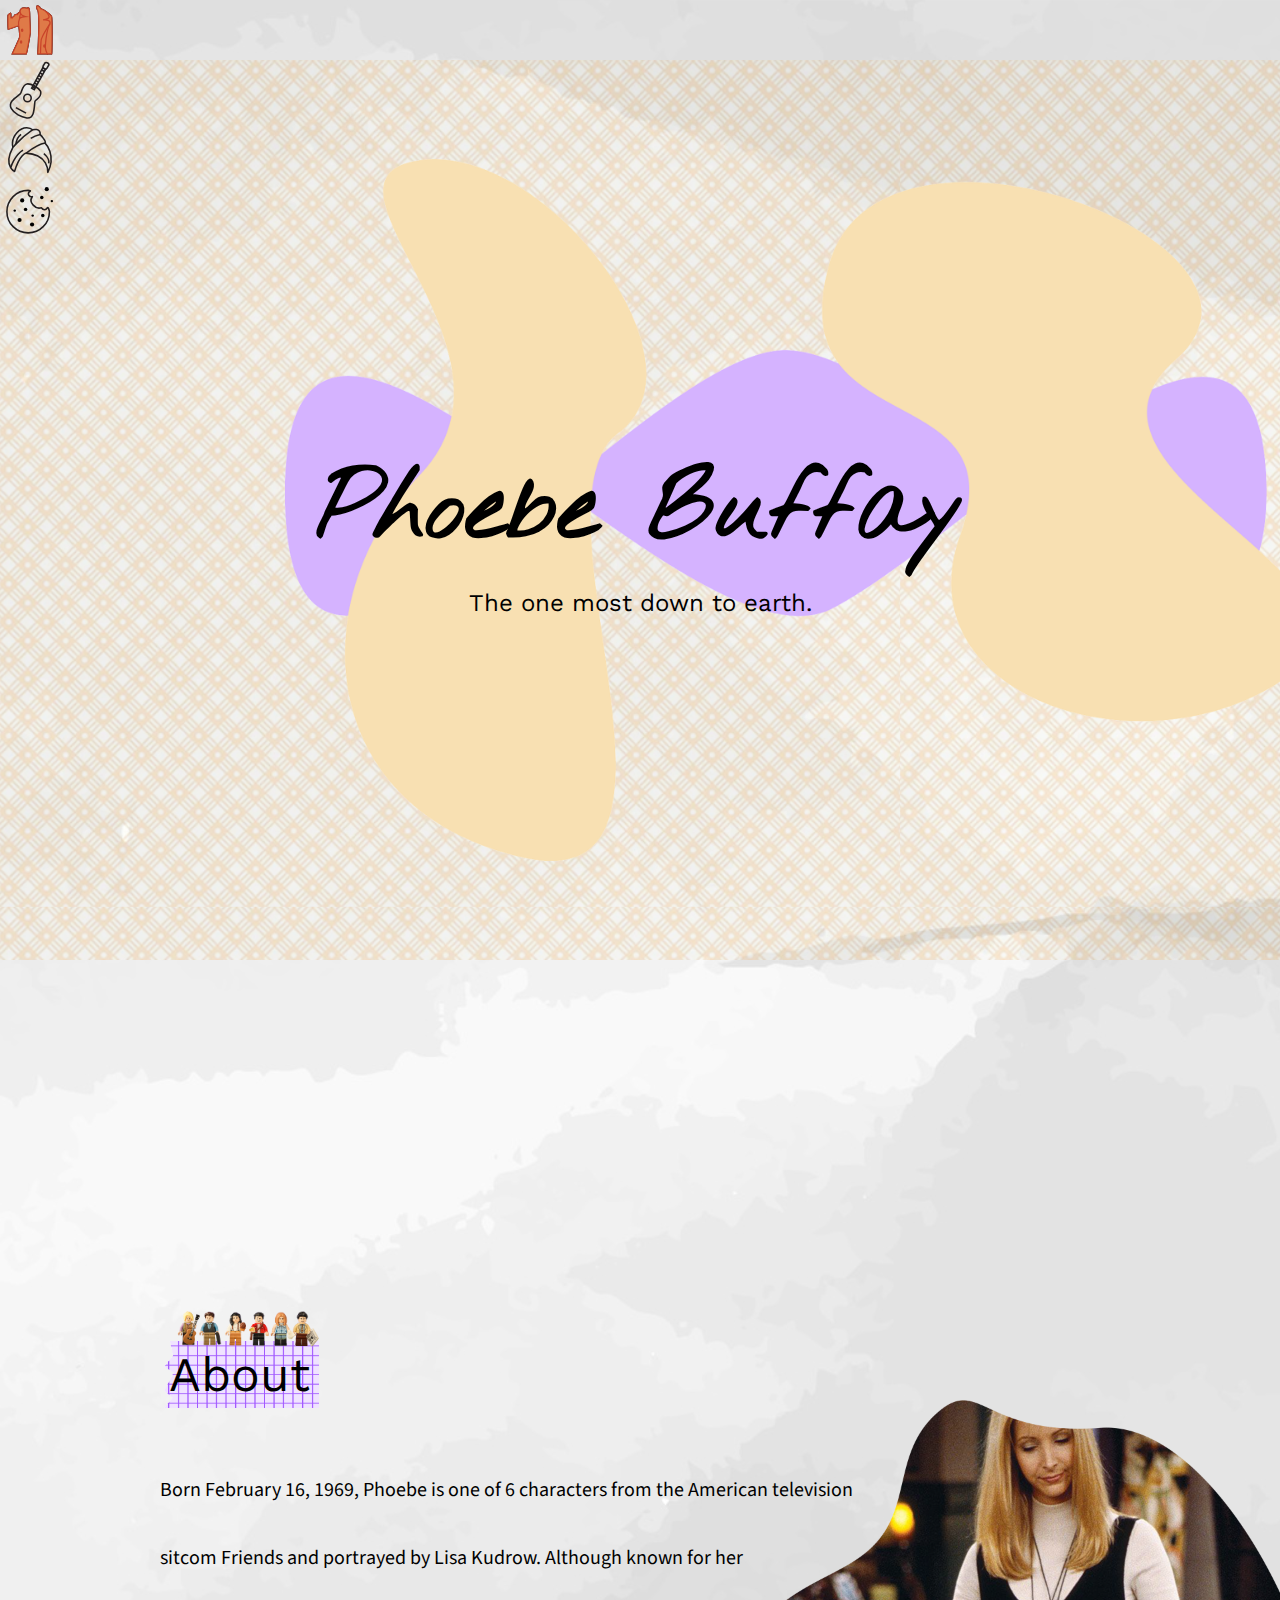
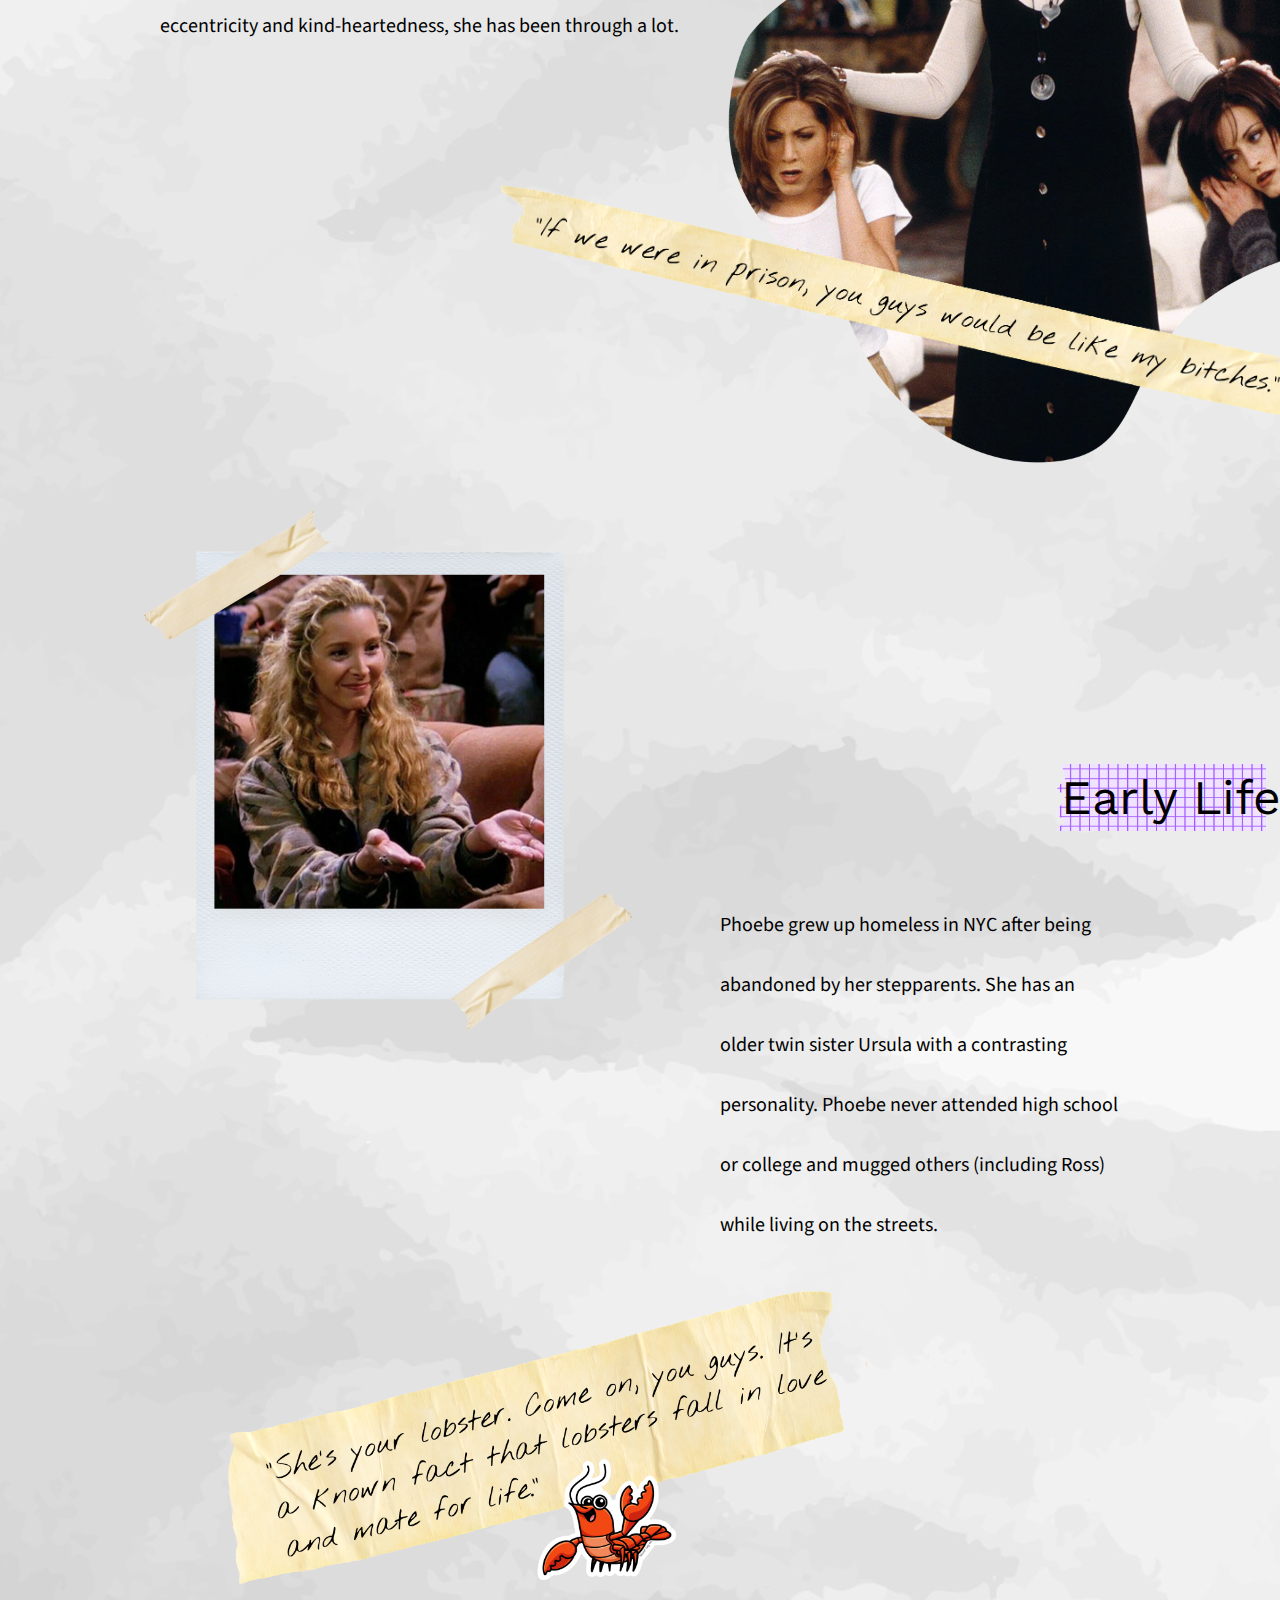
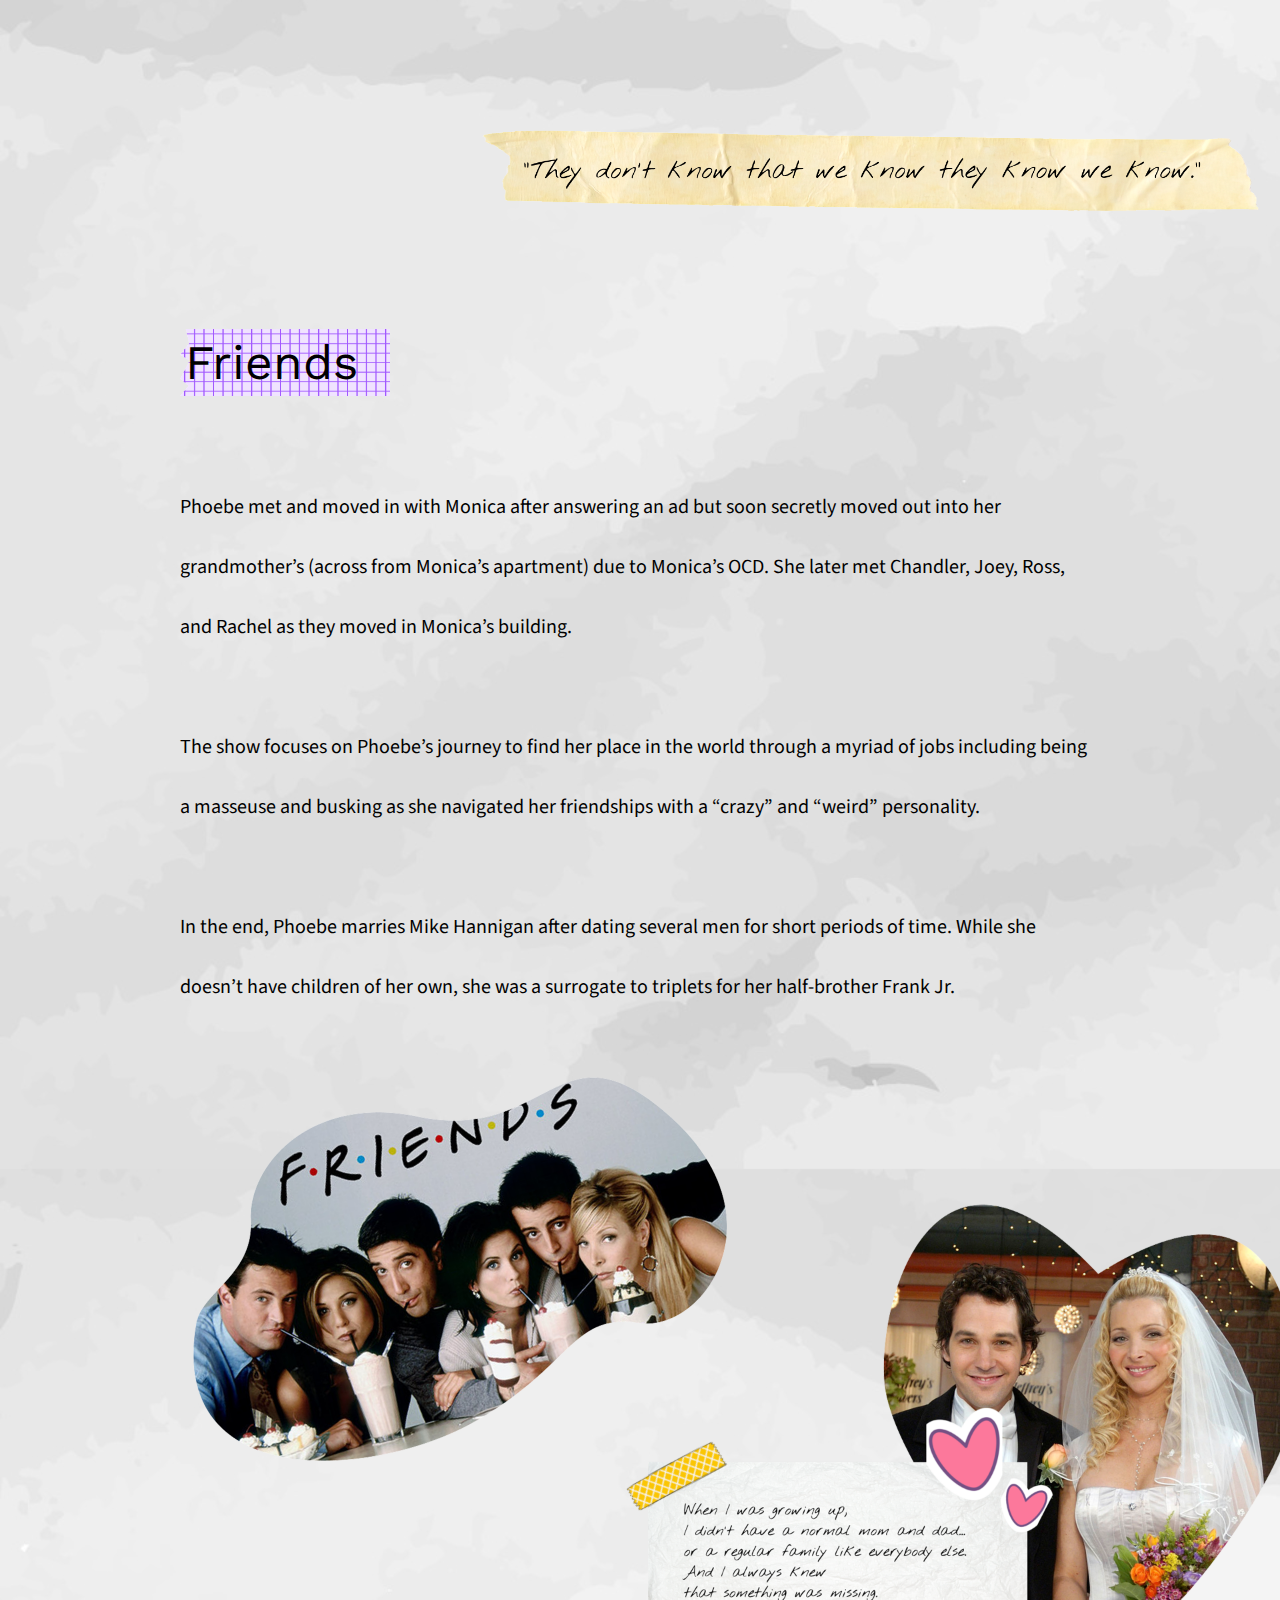
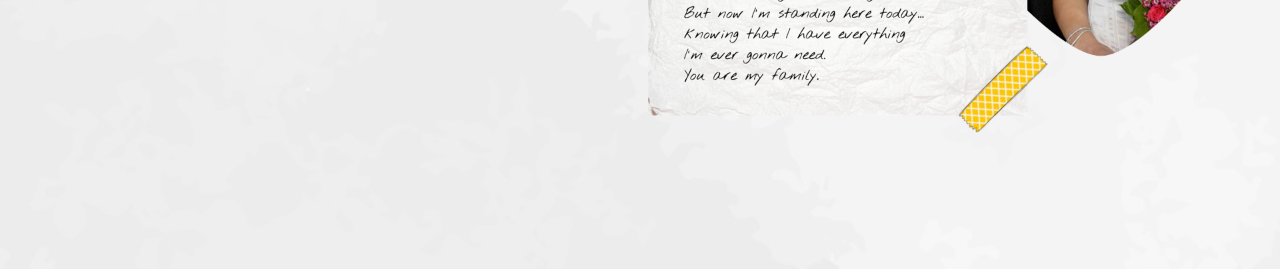
==== index.html @ 9feb2c3f "changed landing.html to index.html" ====
<!DOCTYPE html>
<html lang="en">
<head>
    <!-- nothing you could do -->
    <link rel="preconnect" href="https://fonts.googleapis.com">
    <link rel="preconnect" href="https://fonts.gstatic.com" crossorigin>
    <link href="https://fonts.googleapis.com/css2?family=Nothing+You+Could+Do&display=swap" rel="stylesheet">   
    <!-- work sans -->
    <link rel="preconnect" href="https://fonts.googleapis.com">
    <link rel="preconnect" href="https://fonts.gstatic.com" crossorigin>
    <link href="https://fonts.googleapis.com/css2?family=Work+Sans:ital,wght@0,100..900;1,100..900&display=swap" rel="stylesheet">
    <title>Web Design Labs</title>
    <!-- source sans 3 -->
    <link rel="preconnect" href="https://fonts.googleapis.com">
    <link rel="preconnect" href="https://fonts.gstatic.com" crossorigin>
    <link href="https://fonts.googleapis.com/css2?family=Source+Sans+3:ital,wght@0,200..900;1,200..900&display=swap" rel="stylesheet">
    
    <link rel="stylesheet" href="landing.css">
</head>

<body>
   
    <main>
 
        <div class="navcontainer">
            <a href="outfits.html"><img src="media/nav/orange coat.svg"><span>Click Here</span></a>
            <a href="songs.html"><img src="media/nav/guitar.svg"><span>Click Here</span></a>
            <a href="careers.html"><img src="media/nav/hair turban.svg"><span>Click Here</span></a>
            <a href="recipe.html"><img src="media/nav/cookie.svg"><span>Click Here</span></a>
        </div>       

        <div class="container">
            <div class="text">
              <h1>Phoebe Buffay</h1>
              <h2>The one most down to earth.</h2>
            </div>
        </div>

        <div class="container2">
            <img src="media/landing/legos.png" div class="legos">
            <h3>About</h3>
            <p>Born February 16, 1969, Phoebe is one of 6 characters from the American television</p>
            <p>sitcom Friends and portrayed by Lisa Kudrow. Although known for her</p>
            <p>eccentricity and kind-heartedness, she has been through a lot.</p>
            <img src="media/landing/phoebe-rachel-monica.png" div class="image2">
            <img src="media/landing/first-quote.png" div class="tape2">
        </div>
        
        </div>
            <img src="media/landing/polaroid.png" div class="image3">
        <div>

        <div class="container3">
            <h4>Early Life</h4>
            <p2>Phoebe grew up homeless in NYC after being abandoned by her stepparents. She has an older twin sister Ursula with a contrasting personality. Phoebe never attended high school or college and mugged others (including Ross) while living on the streets.</p2>
        </div>

    </div>
        <img src="media/landing/second-quote.png" div class="tape3">
    <div>

    </div>
    <img src="media/landing/third-quote.png" div class="tape4">
    <div>

        <div class="container4">
              <h5>Friends</h5>
              <p2>Phoebe met and moved in with Monica after answering an ad but soon secretly moved out into her grandmother’s (across from Monica’s apartment) due to Monica’s OCD. She later met Chandler, Joey, Ross, and Rachel as they moved in Monica’s building.</p2>
                <p2>The show focuses on Phoebe’s journey to find her place in the world through a myriad of jobs including being a masseuse and busking as she navigated her friendships with a “crazy” and “weird” personality.</p2>
                <p2>In the end, Phoebe marries Mike Hannigan after dating several men for short periods of time. While she doesn’t have children of her own, she was a surrogate to triplets for her half-brother Frank Jr.</p2>
        </div>

    </div>
        <img src="media/landing/friends.png" div class="image4">
    <div>

    </div>
        <img src="media/landing/phoebe-and-mike.png" div class="image5">
    <div>
    
    </main>
    
</body>
</html>
---- landing.css ----
/* texts */

body {
    background-image: url('media/landing/crumpled paper.jpeg');
    background-size: cover;
    margin: 0;
}

h1 {
    font-family: "Nothing You Could Do", sans-serif;
    font-size: 96px;
}

h2 {
    font-family: "Work Sans", sans-serif;
    font-size: 24px;
    font-weight: normal;
    margin-top: -50px;
}

h3 {
    font-family: "Work Sans", sans-serif;
    font-size: 48px;
    font-weight: normal;
    margin-left: 3em;
    margin-right: 30em;
    background-image: url('media/landing/purple-washi.png');
    background-size: cover;                   
    padding: 5px;
    width: 145px;
}

h4 {
    font-family: "Work Sans", sans-serif;
    font-size: 48px;
    font-weight: normal;
    margin-left: 7em;
    background-image: url('media/landing/purple-washi.png');
    background-size: cover;                   
    padding: 5px;
    width: 200px; 
    white-space: nowrap;
}

h5 {
    font-family: "Work Sans", sans-serif;
    font-size: 48px;
    font-weight: normal;
    margin-right: 35em;
    background-image: url('media/landing/purple-washi.png');
    background-size: cover;                   
    padding: 5px;
    width: 200px;
}

p {
    font-family: "Source Sans 3", sans-serif;
    font-size: 20px;
    margin-left: 7em;
}

p2 {
    font-family: "Source Sans 3", sans-serif;
    font-size: 20px;
    line-height: 3;
    margin-bottom: 60px;
}

/* nav */
  
/* .topnav {
    display: flex;
    flex-direction: row;
    justify-content: flex-end;
    margin-right: 10em;
    align-items: center;
    height: 60px;
} 

#nav {
    width: 50px;
    float: right;
}

#nav2 {
    margin-right: 10em;
    margin-left: 15em;
    white-space: nowrap;
} */

.navcontainer {
    width: 60px;
    height: 60px;
    position: relative; 
}

.navcontainer a {
    display: flex;             
    align-items: center;       
    justify-content: center;  
    width: 100%;
    height: 100%;
    text-decoration: none;    
}

.navcontainer img {
    width: 100%;
    height: 100%;
    object-fit: cover;
}

.navcontainer span {
    position: absolute;             
    font-size: 25px;          
    opacity: 0;               
}

.navcontainer::before {
    content: url('media/nav/orange coat.svg');
    position: absolute;
    top: 0em;
    left: 0;
    width: 100%;
    height: 100%;
    transition: opacity 0.3s ease-in-out;
}

.navcontainer:hover::before {
    content: url('media/nav/orange coat color.svg');
}

/* main */

.legos {
    width: 150px;    
    height: auto;
    margin-left: 9.5em;
    position: relative;
    top: 4.5em;
}

.image2 {
    width: 800px;    
    height: auto;
    margin-left: 38em;
    position: absolute;
    margin-top: 100px;
}

.image3 {
    width: 600px;    
    height: auto;
    margin-left: 5em;
    position: absolute;
    margin-top: -150px;
}

.image4 {
    width: 600px;    
    height: auto;
    margin-left: 10em;
    position: absolute;
    margin-top: -200px;
}

.image5 {
    width: 800px;    
    height: auto;
    margin-left: 35em;
    position: absolute;
    margin-top: -100px;
}

.tape2 {
    width: 800px;    
    height: auto;
    margin-left: 30em;
    position: relative;
    top: 6em;
}

.tape3 {
    width: 1100px;    
    height: auto;
}

.tape4 {
    width: 800px;    
    height: auto;
    margin-left: 30em;
    margin-top: 5em;
}

.container {
    display: flex; 
    justify-content: center; /* Horizontally center */
    align-items: center; /* Vertically center */
    text-align: center;
    height: 100vh; 
    background-image: 
        url('media/landing/background.png'),
        url('media/yellow pattern.png');
    background-size: 
        cover,
        900px;
}

.container2 {
    display: flex;
    justify-content: flex-start;
    flex-direction: column;
    padding: 20px;
    height: 100vh;  
    margin-top: 15em;
}

.container3 {
    display: flex;
    justify-content: flex-start;
    flex-direction: column;
    margin-right: 10em;
    margin-left: 45em;
    height: 60vh; 
    margin-top: 10em;
}

.container4 {
    display: flex;
    justify-content: flex-start;
    flex-direction: column;
    padding: 20px;
    height: 100vh; 
    margin-right: 10em;
    margin-left: 10em;
}
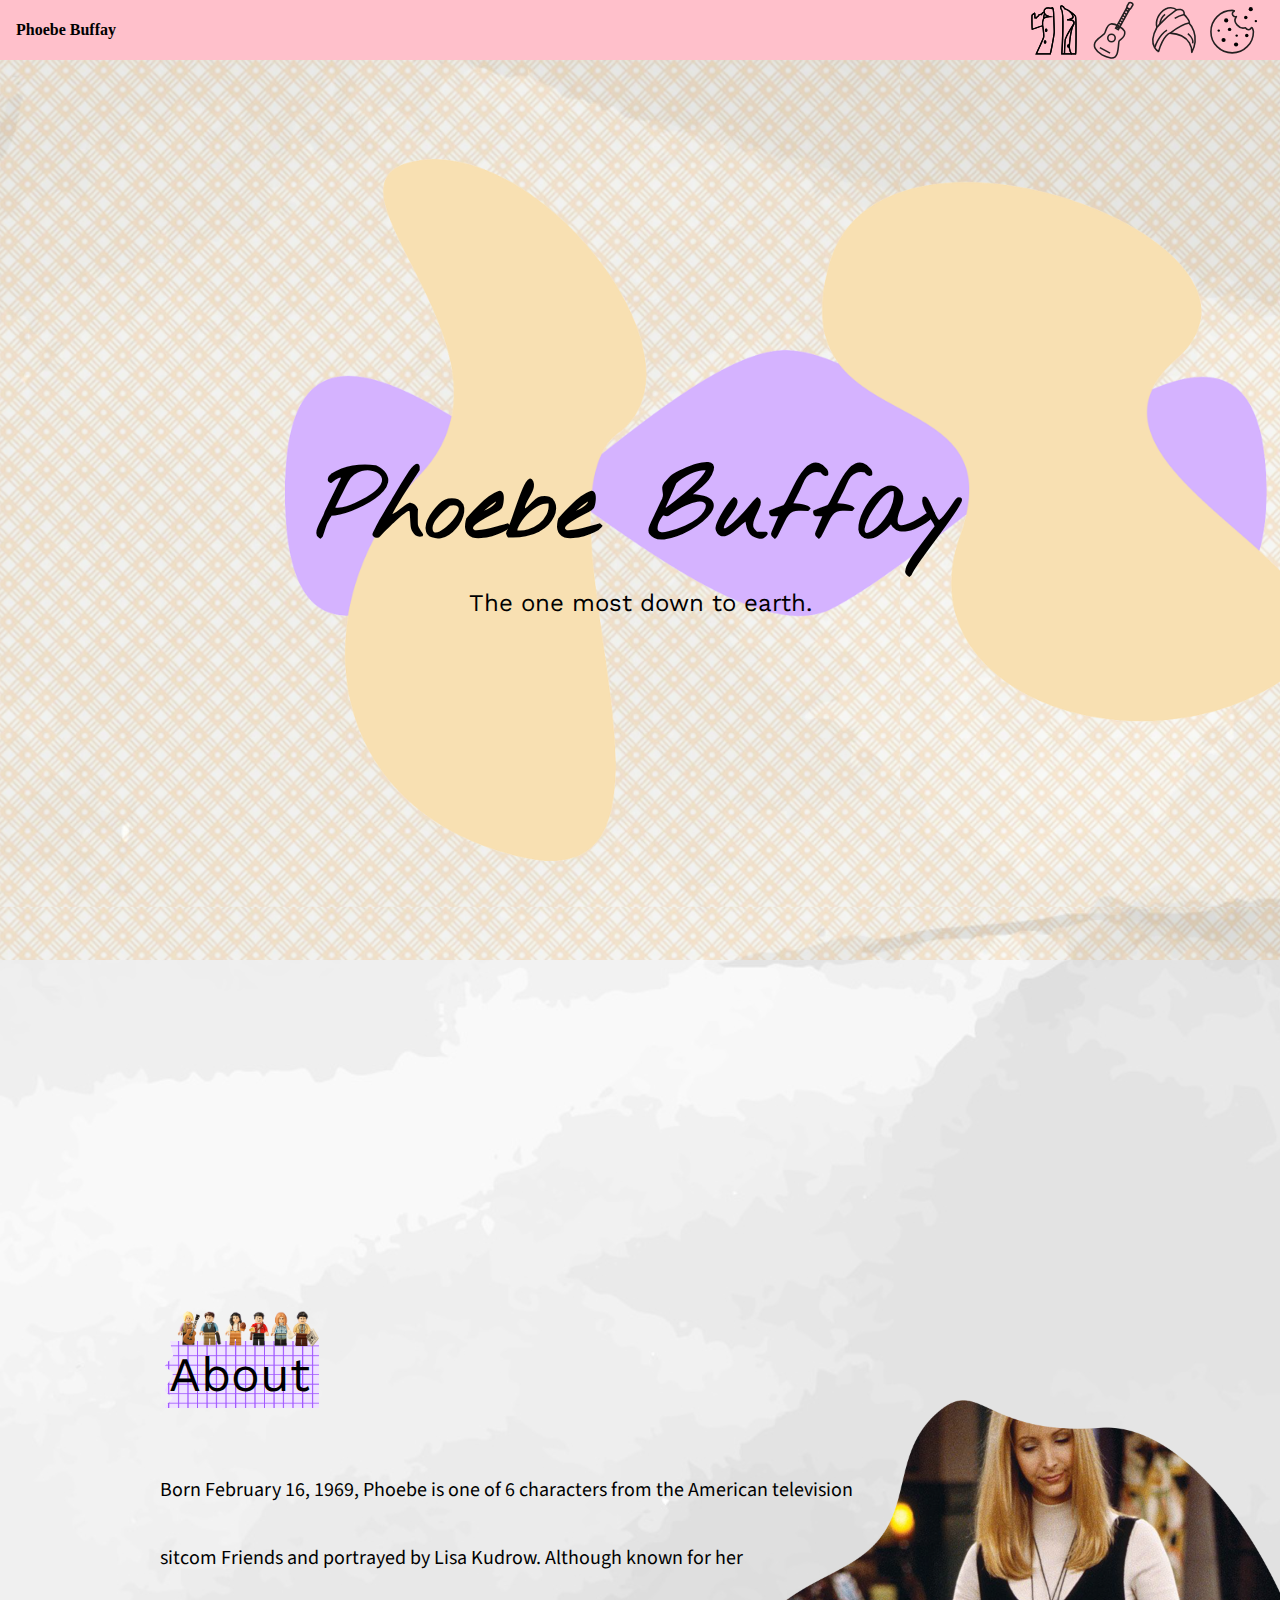
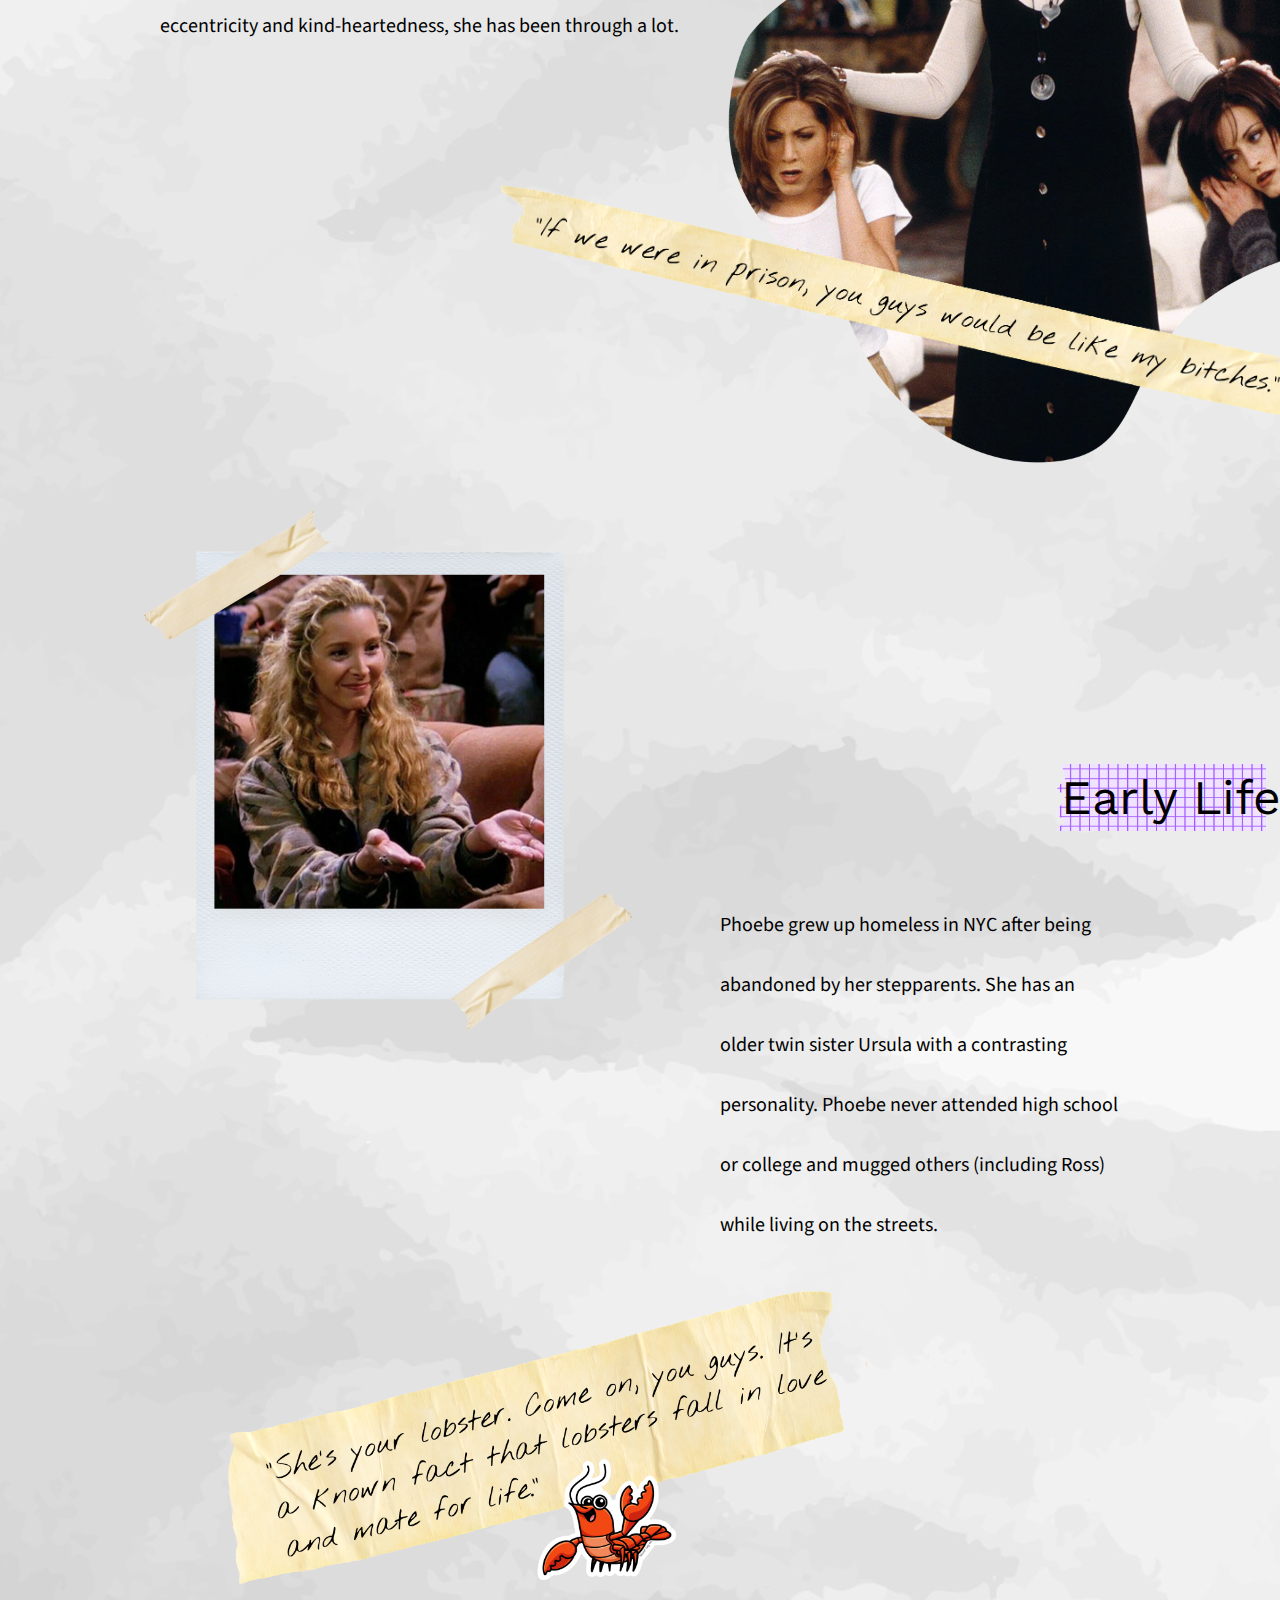
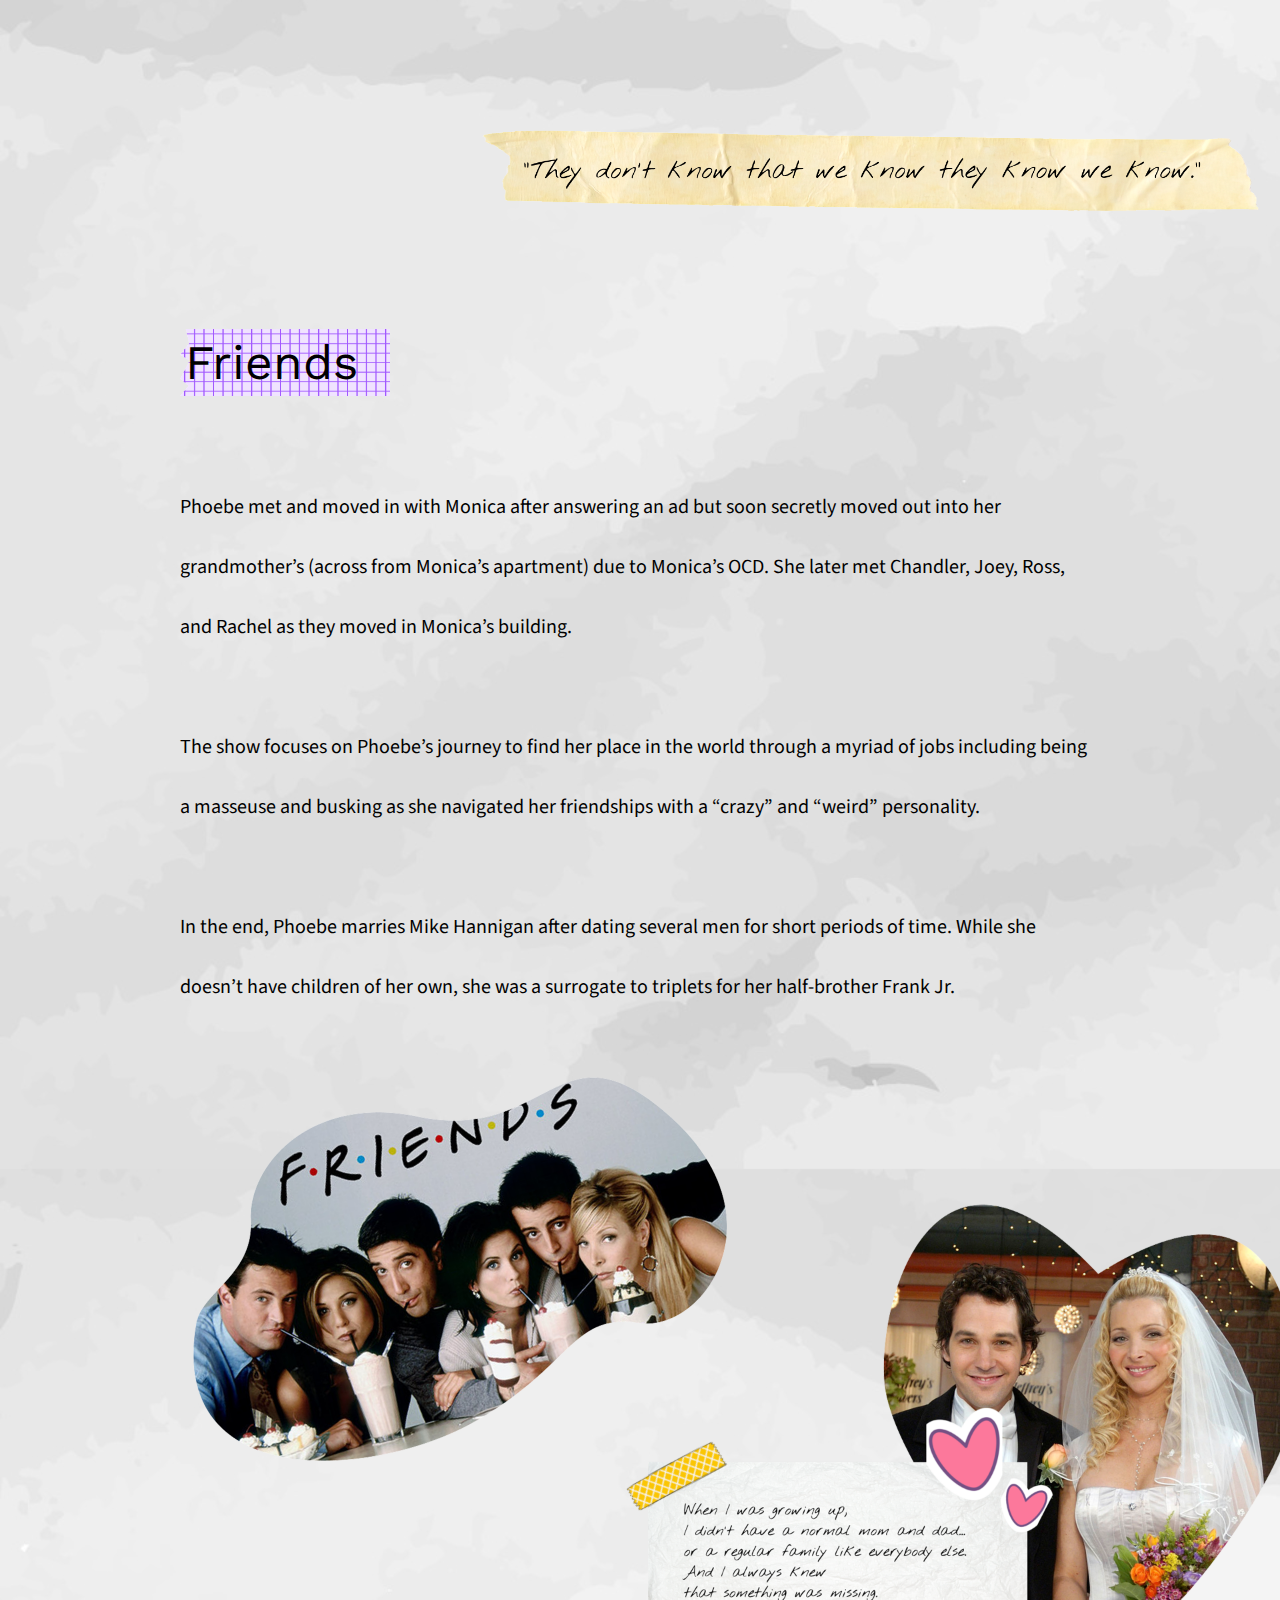
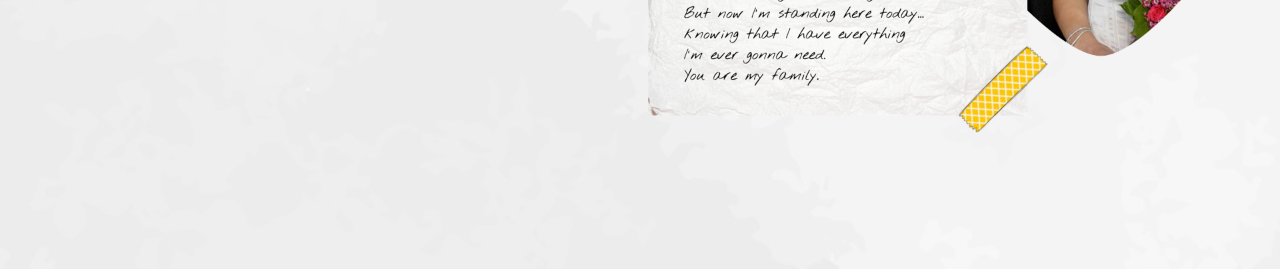
==== commit e117ab04: "nav fix" ====
--- a/index.html
+++ b/index.html
@@ -15,19 +15,24 @@
     <link rel="preconnect" href="https://fonts.gstatic.com" crossorigin>
     <link href="https://fonts.googleapis.com/css2?family=Source+Sans+3:ital,wght@0,200..900;1,200..900&display=swap" rel="stylesheet">
     
-    <link rel="stylesheet" href="landing.css">
+    <link rel="stylesheet" href="index.css">
 </head>
 
 <body>
    
     <main>
- 
-        <div class="navcontainer">
-            <a href="outfits.html"><img src="media/nav/orange coat.svg"><span>Click Here</span></a>
-            <a href="songs.html"><img src="media/nav/guitar.svg"><span>Click Here</span></a>
-            <a href="careers.html"><img src="media/nav/hair turban.svg"><span>Click Here</span></a>
-            <a href="recipe.html"><img src="media/nav/cookie.svg"><span>Click Here</span></a>
-        </div>       
+
+        <div id="nav">
+            <div class="logo-holder">
+                <a href="index.html">Phoebe Buffay</a>
+            </div>
+            <div class="sub">
+                <div class="link-item"><a class="outfits" href="outfits.html"><img src="media/nav/orange coat.svg"><span>Click Here</span></a></div>
+                <div class="link-item"><a class="songs" href="songs.html"><img src="media/nav/guitar.svg"><span>Click Here</span></a></div>
+                <div class="link-item"><a class="careers" href="careers.html"><img src="media/nav/hair turban.svg"><span>Click Here</span></a></div>
+                <div class="link-item"><a class="recipe" href="recipe.html"><img src="media/nav/cookie.svg"><span>Click Here</span></a></div>
+            </div>
+        </div>     
 
         <div class="container">
             <div class="text">
@@ -37,17 +42,17 @@
         </div>
 
         <div class="container2">
-            <img src="media/landing/legos.png" div class="legos">
+            <img src="media/index/legos.png" div class="legos">
             <h3>About</h3>
             <p>Born February 16, 1969, Phoebe is one of 6 characters from the American television</p>
             <p>sitcom Friends and portrayed by Lisa Kudrow. Although known for her</p>
             <p>eccentricity and kind-heartedness, she has been through a lot.</p>
-            <img src="media/landing/phoebe-rachel-monica.png" div class="image2">
-            <img src="media/landing/first-quote.png" div class="tape2">
+            <img src="media/index/phoebe-rachel-monica.png" div class="image2">
+            <img src="media/index/first-quote.png" div class="tape2">
         </div>
         
         </div>
-            <img src="media/landing/polaroid.png" div class="image3">
+            <img src="media/index/polaroid.png" div class="image3">
         <div>
 
         <div class="container3">
@@ -56,11 +61,11 @@
         </div>
 
     </div>
-        <img src="media/landing/second-quote.png" div class="tape3">
+        <img src="media/index/second-quote.png" div class="tape3">
     <div>
 
     </div>
-    <img src="media/landing/third-quote.png" div class="tape4">
+    <img src="media/index/third-quote.png" div class="tape4">
     <div>
 
         <div class="container4">
@@ -71,11 +76,11 @@
         </div>
 
     </div>
-        <img src="media/landing/friends.png" div class="image4">
+        <img src="media/index/friends.png" div class="image4">
     <div>
 
     </div>
-        <img src="media/landing/phoebe-and-mike.png" div class="image5">
+        <img src="media/index/phoebe-and-mike.png" div class="image5">
     <div>
     
     </main>
--- a/index.css
+++ b/index.css
@@ -0,0 +1,278 @@
+/* texts */
+
+body {
+    background-image: url('media/index/crumpled paper.jpeg');
+    background-size: cover;
+    margin: 0;
+}
+
+h1 {
+    font-family: "Nothing You Could Do", sans-serif;
+    font-size: 96px;
+}
+
+h2 {
+    font-family: "Work Sans", sans-serif;
+    font-size: 24px;
+    font-weight: normal;
+    margin-top: -50px;
+}
+
+h3 {
+    font-family: "Work Sans", sans-serif;
+    font-size: 48px;
+    font-weight: normal;
+    margin-left: 3em;
+    margin-right: 30em;
+    background-image: url('media/index/purple-washi.png');
+    background-size: cover;                   
+    padding: 5px;
+    width: 145px;
+}
+
+h4 {
+    font-family: "Work Sans", sans-serif;
+    font-size: 48px;
+    font-weight: normal;
+    margin-left: 7em;
+    background-image: url('media/index/purple-washi.png');
+    background-size: cover;                   
+    padding: 5px;
+    width: 200px; 
+    white-space: nowrap;
+}
+
+h5 {
+    font-family: "Work Sans", sans-serif;
+    font-size: 48px;
+    font-weight: normal;
+    margin-right: 35em;
+    background-image: url('media/index/purple-washi.png');
+    background-size: cover;                   
+    padding: 5px;
+    width: 200px;
+}
+
+p {
+    font-family: "Source Sans 3", sans-serif;
+    font-size: 20px;
+    margin-left: 7em;
+}
+
+p2 {
+    font-family: "Source Sans 3", sans-serif;
+    font-size: 20px;
+    line-height: 3;
+    margin-bottom: 60px;
+}
+
+/* nav */
+  
+/* .topnav {
+    display: flex;
+    flex-direction: row;
+    justify-content: flex-end;
+    margin-right: 10em;
+    align-items: center;
+    height: 60px;
+} 
+
+#nav {
+    width: 50px;
+    float: right;
+}
+
+#nav2 {
+    margin-right: 10em;
+    margin-left: 15em;
+    white-space: nowrap;
+} */
+
+#nav {
+    display: flex;
+    justify-content: space-between;
+    background-color: pink;
+  }
+  
+  #nav h3 a {
+    color: var(--dark-color);
+    text-decoration: none;
+  }
+  
+  .sub {
+    margin-left: auto;
+    order: 2;
+    display: flex;
+    align-items: center;
+  }
+
+  .logo-holder {
+    padding: 0 1em;
+    display: flex;
+    align-items:center;
+    font-weight: bold;
+  }
+
+  .logo-holder a {
+    text-decoration: none;
+    color: var(--body-color);
+  }
+  
+  #logo {
+    height: 3em;
+    width: auto;
+    float: left;
+    margin-right: 1em;
+  }
+
+.sub {
+    padding: 0 1em;
+}
+
+.sub .link-item {
+    width: 60px;
+    height: 60px;
+    position: relative; 
+}
+
+.sub .link-item a {
+    display: flex;             
+    align-items: center;       
+    justify-content: center;  
+    width: 100%;
+    height: 100%;
+    text-decoration: none;    
+}
+
+.sub .link-item a img {
+    width: 100%;
+    height: 100%;
+    object-fit: cover;
+}
+
+.sub .link-item a span {
+    position: absolute;             
+    font-size: 25px;          
+    opacity: 0;               
+}
+
+.outfits::before {
+    content: url('media/nav/orange coat.svg');
+    position: absolute;
+    top: 0em;
+    left: 0;
+    width: 100%;
+    height: 100%;
+    transition: opacity 0.3s ease-in-out;
+}
+
+.outfits:hover::before {
+    content: url('media/nav/orange coat color.svg');
+}
+
+/* main */
+
+.legos {
+    width: 150px;    
+    height: auto;
+    margin-left: 9.5em;
+    position: relative;
+    top: 4.5em;
+}
+
+.image2 {
+    width: 800px;    
+    height: auto;
+    margin-left: 38em;
+    position: absolute;
+    margin-top: 100px;
+}
+
+.image3 {
+    width: 600px;    
+    height: auto;
+    margin-left: 5em;
+    position: absolute;
+    margin-top: -150px;
+}
+
+.image4 {
+    width: 600px;    
+    height: auto;
+    margin-left: 10em;
+    position: absolute;
+    margin-top: -200px;
+}
+
+.image5 {
+    width: 800px;    
+    height: auto;
+    margin-left: 35em;
+    position: absolute;
+    margin-top: -100px;
+}
+
+.tape2 {
+    width: 800px;    
+    height: auto;
+    margin-left: 30em;
+    position: relative;
+    top: 6em;
+}
+
+.tape3 {
+    width: 1100px;    
+    height: auto;
+}
+
+.tape4 {
+    width: 800px;    
+    height: auto;
+    margin-left: 30em;
+    margin-top: 5em;
+}
+
+.container {
+    display: flex; 
+    justify-content: center; /* Horizontally center */
+    align-items: center; /* Vertically center */
+    text-align: center;
+    height: 100vh; 
+    background-image: 
+        url('media/index/background.png'),
+        url('media/yellow pattern.png');
+    background-size: 
+        cover,
+        900px;
+}
+
+.container2 {
+    display: flex;
+    justify-content: flex-start;
+    flex-direction: column;
+    padding: 20px;
+    height: 100vh;  
+    margin-top: 15em;
+}
+
+.container3 {
+    display: flex;
+    justify-content: flex-start;
+    flex-direction: column;
+    margin-right: 10em;
+    margin-left: 45em;
+    height: 60vh; 
+    margin-top: 10em;
+}
+
+.container4 {
+    display: flex;
+    justify-content: flex-start;
+    flex-direction: column;
+    padding: 20px;
+    height: 100vh; 
+    margin-right: 10em;
+    margin-left: 10em;
+}
+
+  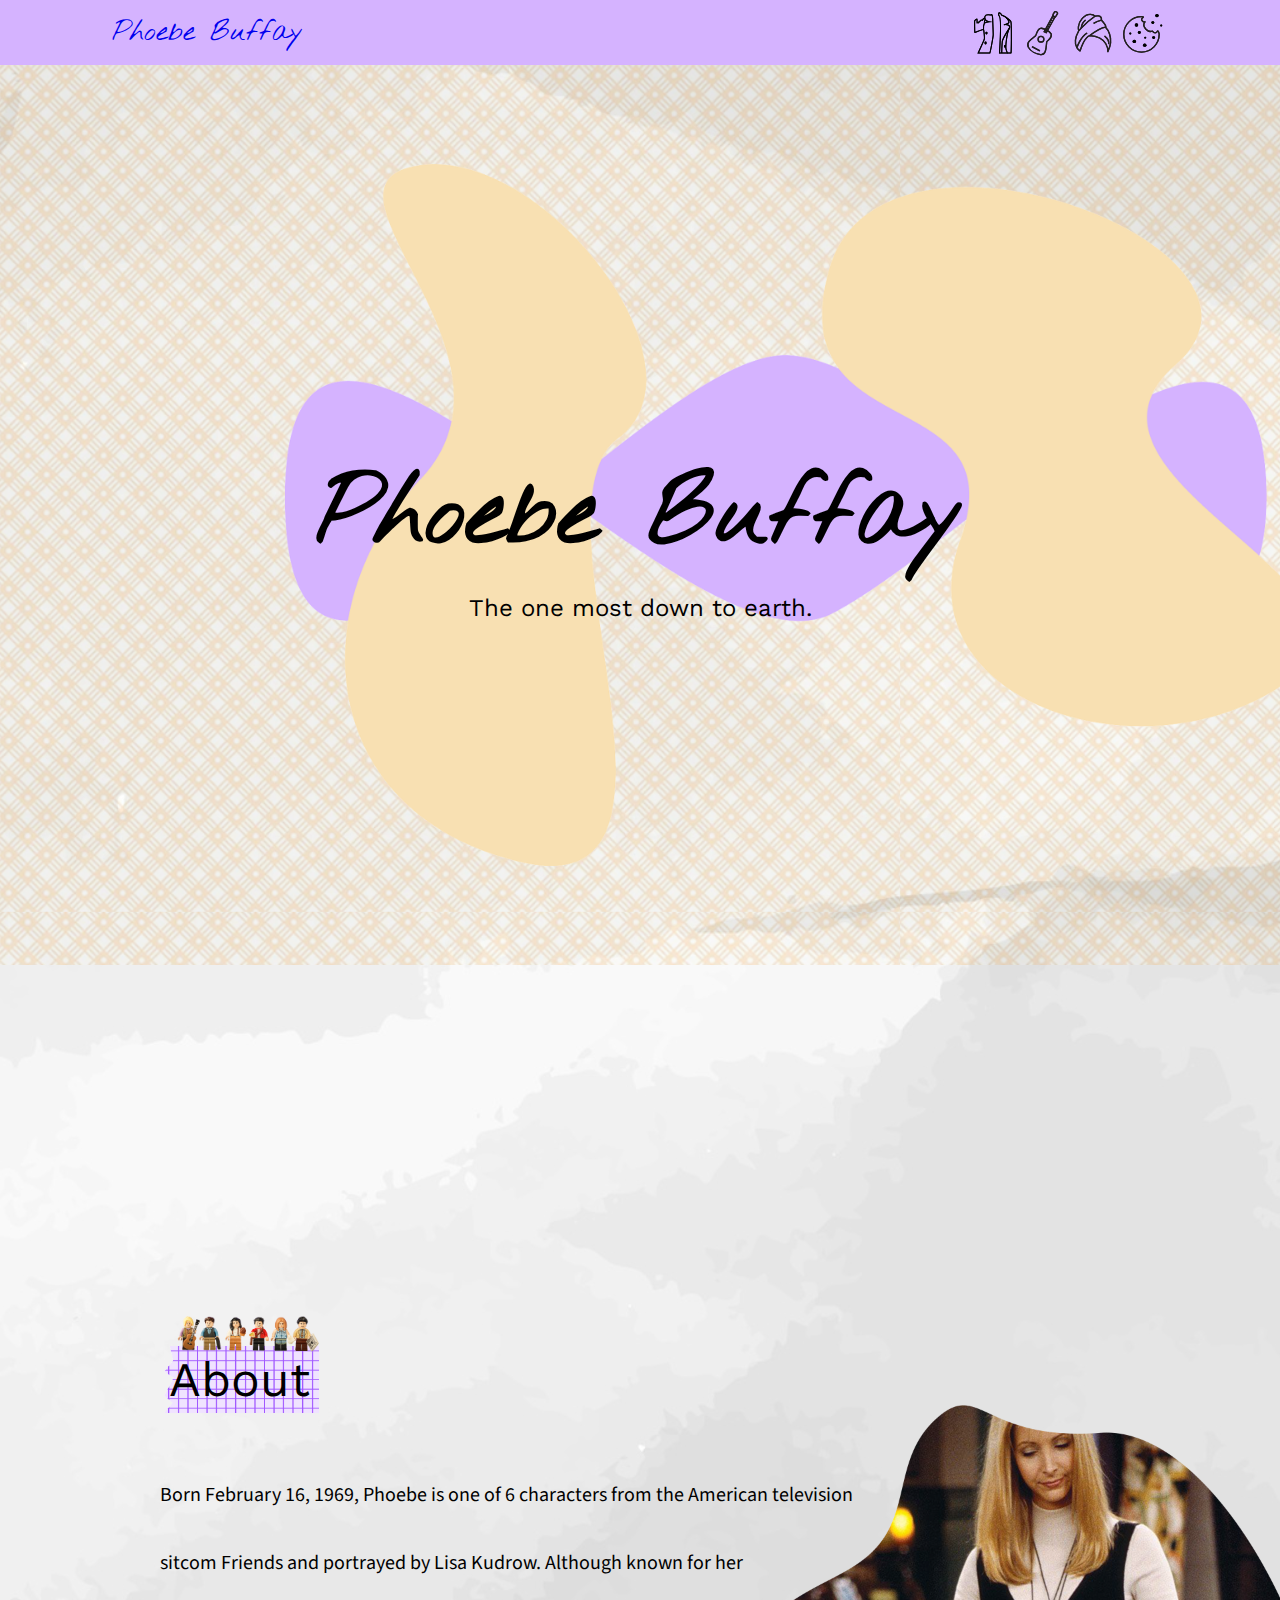
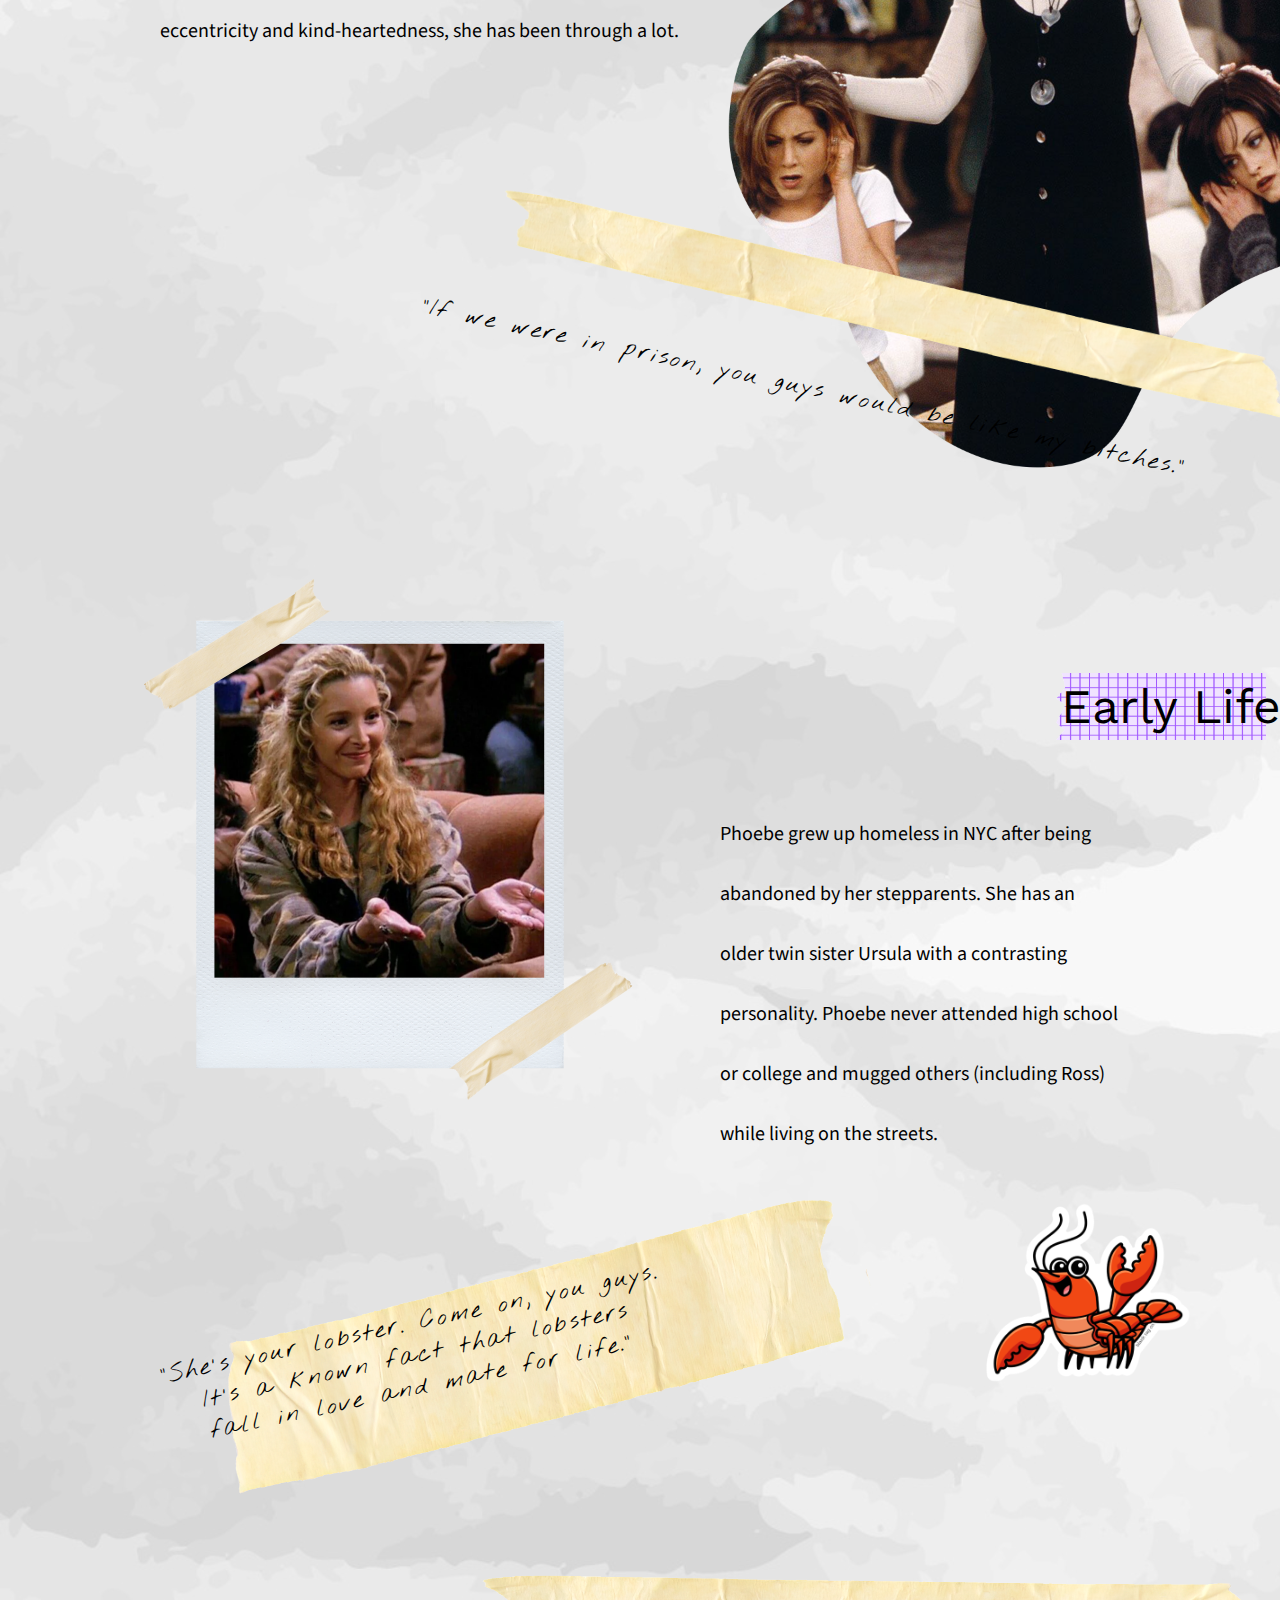
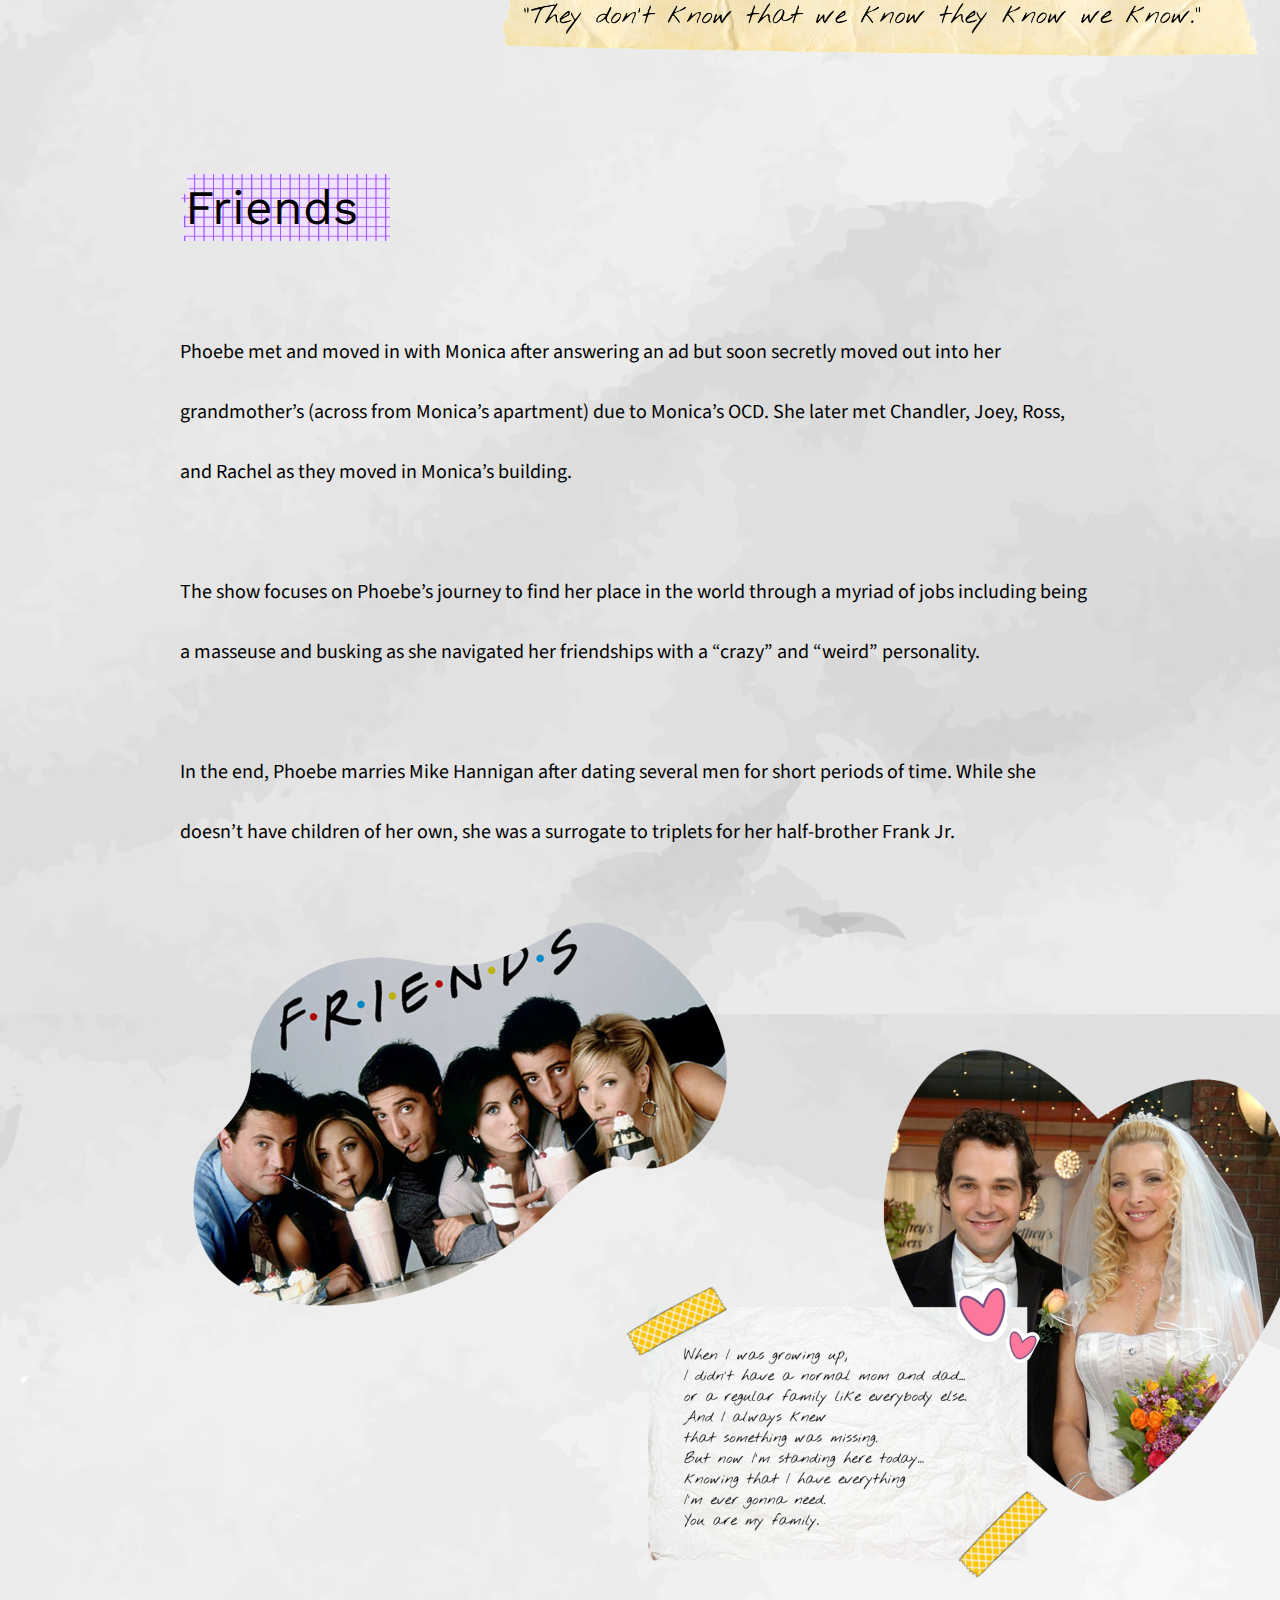
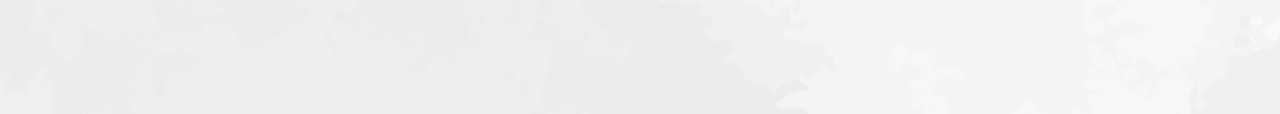
==== commit 87a91ffc: "large update" ====
--- a/index.html
+++ b/index.html
@@ -23,16 +23,17 @@
     <main>
 
         <div id="nav">
-            <div class="logo-holder">
-                <a href="index.html">Phoebe Buffay</a>
-            </div>
-            <div class="sub">
-                <div class="link-item"><a class="outfits" href="outfits.html"><img src="media/nav/orange coat.svg"><span>Click Here</span></a></div>
-                <div class="link-item"><a class="songs" href="songs.html"><img src="media/nav/guitar.svg"><span>Click Here</span></a></div>
-                <div class="link-item"><a class="careers" href="careers.html"><img src="media/nav/hair turban.svg"><span>Click Here</span></a></div>
-                <div class="link-item"><a class="recipe" href="recipe.html"><img src="media/nav/cookie.svg"><span>Click Here</span></a></div>
-            </div>
-        </div>     
+                <div class="phoebebuffay">
+                    <a href="index.html"><h6>Phoebe Buffay</h6></a>
+                </div>
+                <div class="sub">
+                    <div class="link-item"><a class="outfits" href="outfits.html"><img src="media/nav/orange coat.svg"></a></div>
+                    <div class="link-item"><a class="music" href="music.html"><img src="media/nav/guitar.svg"></a></div>
+                    <div class="link-item"><a class="careers" href="careers.html"><img src="media/nav/hair turban.svg"></a></div>
+                    <div class="link-item"><a class="recipe" href="recipe.html"><img src="media/nav/cookie.svg"></a></div>
+                </div>
+        </div>
+      
 
         <div class="container">
             <div class="text">
@@ -50,6 +51,12 @@
             <img src="media/index/phoebe-rachel-monica.png" div class="image2">
             <img src="media/index/first-quote.png" div class="tape2">
         </div>
+
+        <div class="typewriter">
+            <div class="one">
+                <h6>“If we were in prison, you guys would be like my bitches.”</h6>
+            </div>
+        </div>
         
         </div>
             <img src="media/index/polaroid.png" div class="image3">
@@ -60,28 +67,37 @@
             <p2>Phoebe grew up homeless in NYC after being abandoned by her stepparents. She has an older twin sister Ursula with a contrasting personality. Phoebe never attended high school or college and mugged others (including Ross) while living on the streets.</p2>
         </div>
 
-    </div>
-        <img src="media/index/second-quote.png" div class="tape3">
-    <div>
+        </div>
+            <img src="media/index/second-quote.png" div class="tape3">
+            <div class="typewriter">
+                <div class="two">
+                    <h6>“She's your lobster. Come on, you guys.</h6>
+                    <h6>It's a known fact that lobsters</h6>
+                    <h6>fall in love and mate for life.”</h6>
+                </div>
+            </div>
+            <img src="media/index/lobster.png" div class="lobster">
+        <div>
 
-    </div>
-    <img src="media/index/third-quote.png" div class="tape4">
-    <div>
+        </div>
+        <img src="media/index/third-quote.png" div class="tape4">
+        <div>
 
-        <div class="container4">
-              <h5>Friends</h5>
-              <p2>Phoebe met and moved in with Monica after answering an ad but soon secretly moved out into her grandmother’s (across from Monica’s apartment) due to Monica’s OCD. She later met Chandler, Joey, Ross, and Rachel as they moved in Monica’s building.</p2>
-                <p2>The show focuses on Phoebe’s journey to find her place in the world through a myriad of jobs including being a masseuse and busking as she navigated her friendships with a “crazy” and “weird” personality.</p2>
-                <p2>In the end, Phoebe marries Mike Hannigan after dating several men for short periods of time. While she doesn’t have children of her own, she was a surrogate to triplets for her half-brother Frank Jr.</p2>
+            <div class="container4">
+                <h5>Friends</h5>
+                <p2>Phoebe met and moved in with Monica after answering an ad but soon secretly moved out into her grandmother’s (across from Monica’s apartment) due to Monica’s OCD. She later met Chandler, Joey, Ross, and Rachel as they moved in Monica’s building.</p2>
+                    <p2>The show focuses on Phoebe’s journey to find her place in the world through a myriad of jobs including being a masseuse and busking as she navigated her friendships with a “crazy” and “weird” personality.</p2>
+                    <p2>In the end, Phoebe marries Mike Hannigan after dating several men for short periods of time. While she doesn’t have children of her own, she was a surrogate to triplets for her half-brother Frank Jr.</p2>
+            </div>
+
         </div>
+            <img src="media/index/friends.png" div class="image4">
+        <div>
 
-    </div>
-        <img src="media/index/friends.png" div class="image4">
-    <div>
-
-    </div>
-        <img src="media/index/phoebe-and-mike.png" div class="image5">
-    <div>
+        </div>
+            <img src="media/index/phoebe and mike.png" div class="image5">
+            <img src="media/index/hearts.png" div class="hearts">
+        <div>
     
     </main>
     
--- a/index.css
+++ b/index.css
@@ -4,6 +4,14 @@
     background-image: url('media/index/crumpled paper.jpeg');
     background-size: cover;
     margin: 0;
+}
+
+a {
+    text-decoration: none;
+}
+
+a:visited {
+    color: black;
 }
 
 h1 {
@@ -66,94 +74,79 @@
     margin-bottom: 60px;
 }
 
+h6 {
+    font-family: "Nothing You Could Do", sans-serif;
+    font-weight: normal;
+}
+
+.typewriter h6 {
+    font-size: 24px;
+    overflow: hidden; 
+    white-space: nowrap; 
+    margin: 0 auto; 
+    letter-spacing: .10em;
+    animation: typing 5s steps(30, end) infinite, blink-caret .5s step-end infinite;
+    text-align: center;
+    position: relative;
+    background-color: unset !important;
+    color: unset !important;
+  }
+
+  @keyframes typing {
+    0% {
+      width: 0
+    }
+    50% {
+      width: 100%
+    }
+  }  
+
+.one {
+    transform: rotate(12deg);
+    margin-top: -13em;
+    margin-bottom: 15em;
+    text-indent: 21em;
+}
+
+.two {
+    transform: rotate(-12deg);
+    margin-top: -15em;
+    margin-bottom: 5em;
+    margin-left: -28em;
+}
+
 /* nav */
+
+h6 {
+    font-family: "Nothing You Could Do", sans-serif;
+    font-size: 28px;
+    margin-top: .5em;
+    margin-bottom: .5em;
+    margin-left: 4em;
+}
+
+h6:hover {
+    color: #ffffff;
+}
+
+#nav {
+    display: flex;
+    justify-content: space-between;
+    background-color: #D5B3FF;
+}
   
-/* .topnav {
-    display: flex;
-    flex-direction: row;
-    justify-content: flex-end;
-    margin-right: 10em;
-    align-items: center;
-    height: 60px;
-} 
-
-#nav {
-    width: 50px;
-    float: right;
-}
-
-#nav2 {
-    margin-right: 10em;
-    margin-left: 15em;
-    white-space: nowrap;
-} */
-
-#nav {
-    display: flex;
-    justify-content: space-between;
-    background-color: pink;
-  }
-  
-  #nav h3 a {
-    color: var(--dark-color);
-    text-decoration: none;
-  }
-  
-  .sub {
+.sub {
     margin-left: auto;
     order: 2;
     display: flex;
     align-items: center;
-  }
-
-  .logo-holder {
-    padding: 0 1em;
-    display: flex;
-    align-items:center;
-    font-weight: bold;
-  }
-
-  .logo-holder a {
-    text-decoration: none;
-    color: var(--body-color);
-  }
-  
-  #logo {
-    height: 3em;
-    width: auto;
-    float: left;
-    margin-right: 1em;
-  }
-
-.sub {
-    padding: 0 1em;
+    margin-right: 7em;
 }
 
 .sub .link-item {
-    width: 60px;
-    height: 60px;
+    width: 50px;
+    height: 50px;
     position: relative; 
-}
-
-.sub .link-item a {
-    display: flex;             
-    align-items: center;       
-    justify-content: center;  
-    width: 100%;
-    height: 100%;
-    text-decoration: none;    
-}
-
-.sub .link-item a img {
-    width: 100%;
-    height: 100%;
-    object-fit: cover;
-}
-
-.sub .link-item a span {
-    position: absolute;             
-    font-size: 25px;          
-    opacity: 0;               
 }
 
 .outfits::before {
@@ -168,6 +161,48 @@
 
 .outfits:hover::before {
     content: url('media/nav/orange coat color.svg');
+}
+
+.music::before {
+    content: url('media/nav/guitar.svg');
+    position: absolute;
+    top: 0em;
+    left: 0;
+    width: 100%;
+    height: 100%;
+    transition: opacity 0.3s ease-in-out;
+}
+
+.music:hover::before {
+    content: url('media/nav/guitar color.svg');
+}
+
+.careers::before {
+    content: url('media/nav/hair turban.svg');
+    position: absolute;
+    top: 0em;
+    left: 0;
+    width: 100%;
+    height: 100%;
+    transition: opacity 0.3s ease-in-out;
+}
+
+.careers:hover::before {
+    content: url('media/nav/hair turban color.svg');
+}
+
+.recipe::before {
+    content: url('media/nav/cookie.svg');
+    position: absolute;
+    top: 0em;
+    left: 0;
+    width: 100%;
+    height: 100%;
+    transition: opacity 0.3s ease-in-out;
+}
+
+.recipe:hover::before {
+    content: url('media/nav/cookie color.svg');
 }
 
 /* main */
@@ -275,4 +310,58 @@
     margin-left: 10em;
 }
 
+.hearts {
+    width: 600px;
+    height: auto;
+    margin-left: 42em;
+    position: absolute;
+    animation: wiggle 0.5s ease-in-out infinite;
+  }
+
+  @keyframes wiggle {
+    0% {
+        transform: rotate(0deg); /* Start at normal position */
+    }
+    25% {
+        transform: rotate(5deg); /* Rotate slightly to the right */
+    }
+    50% {
+        transform: rotate(0deg); /* Return to original position */
+    }
+    75% {
+        transform: rotate(-5deg); /* Rotate slightly to the left */
+    }
+    100% {
+        transform: rotate(0deg); /* Return to normal position */
+    }
+}
+
+.lobster {
+    width: 600px;
+    height: auto;
+    margin-left: 50em;
+    margin-top: -30em;
+    position: absolute;
+    animation: wiggle 0.5s ease-in-out infinite;
+  }
+
+  @keyframes wiggle {
+    0% {
+        transform: rotate(0deg); /* Start at normal position */
+    }
+    25% {
+        transform: rotate(5deg); /* Rotate slightly to the right */
+    }
+    50% {
+        transform: rotate(0deg); /* Return to original position */
+    }
+    75% {
+        transform: rotate(-5deg); /* Rotate slightly to the left */
+    }
+    100% {
+        transform: rotate(0deg); /* Return to normal position */
+    }
+}
+
+
   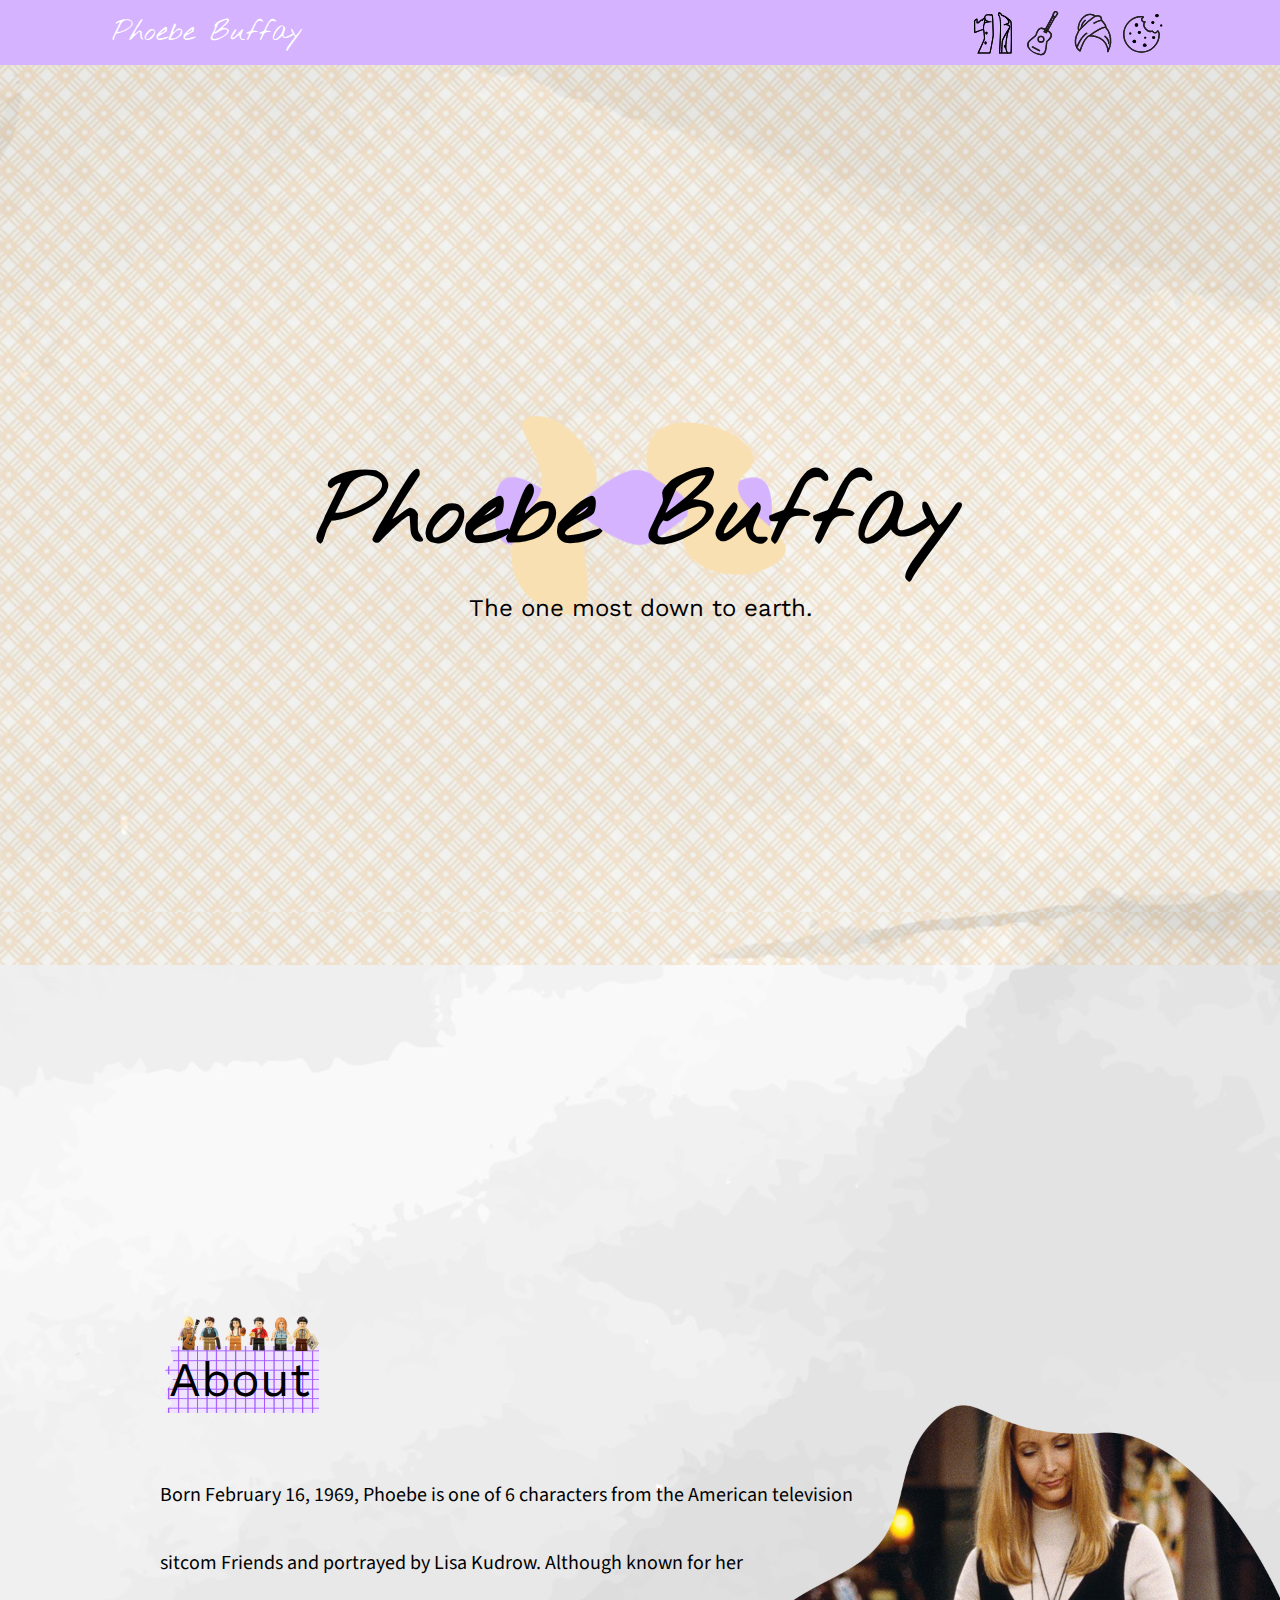
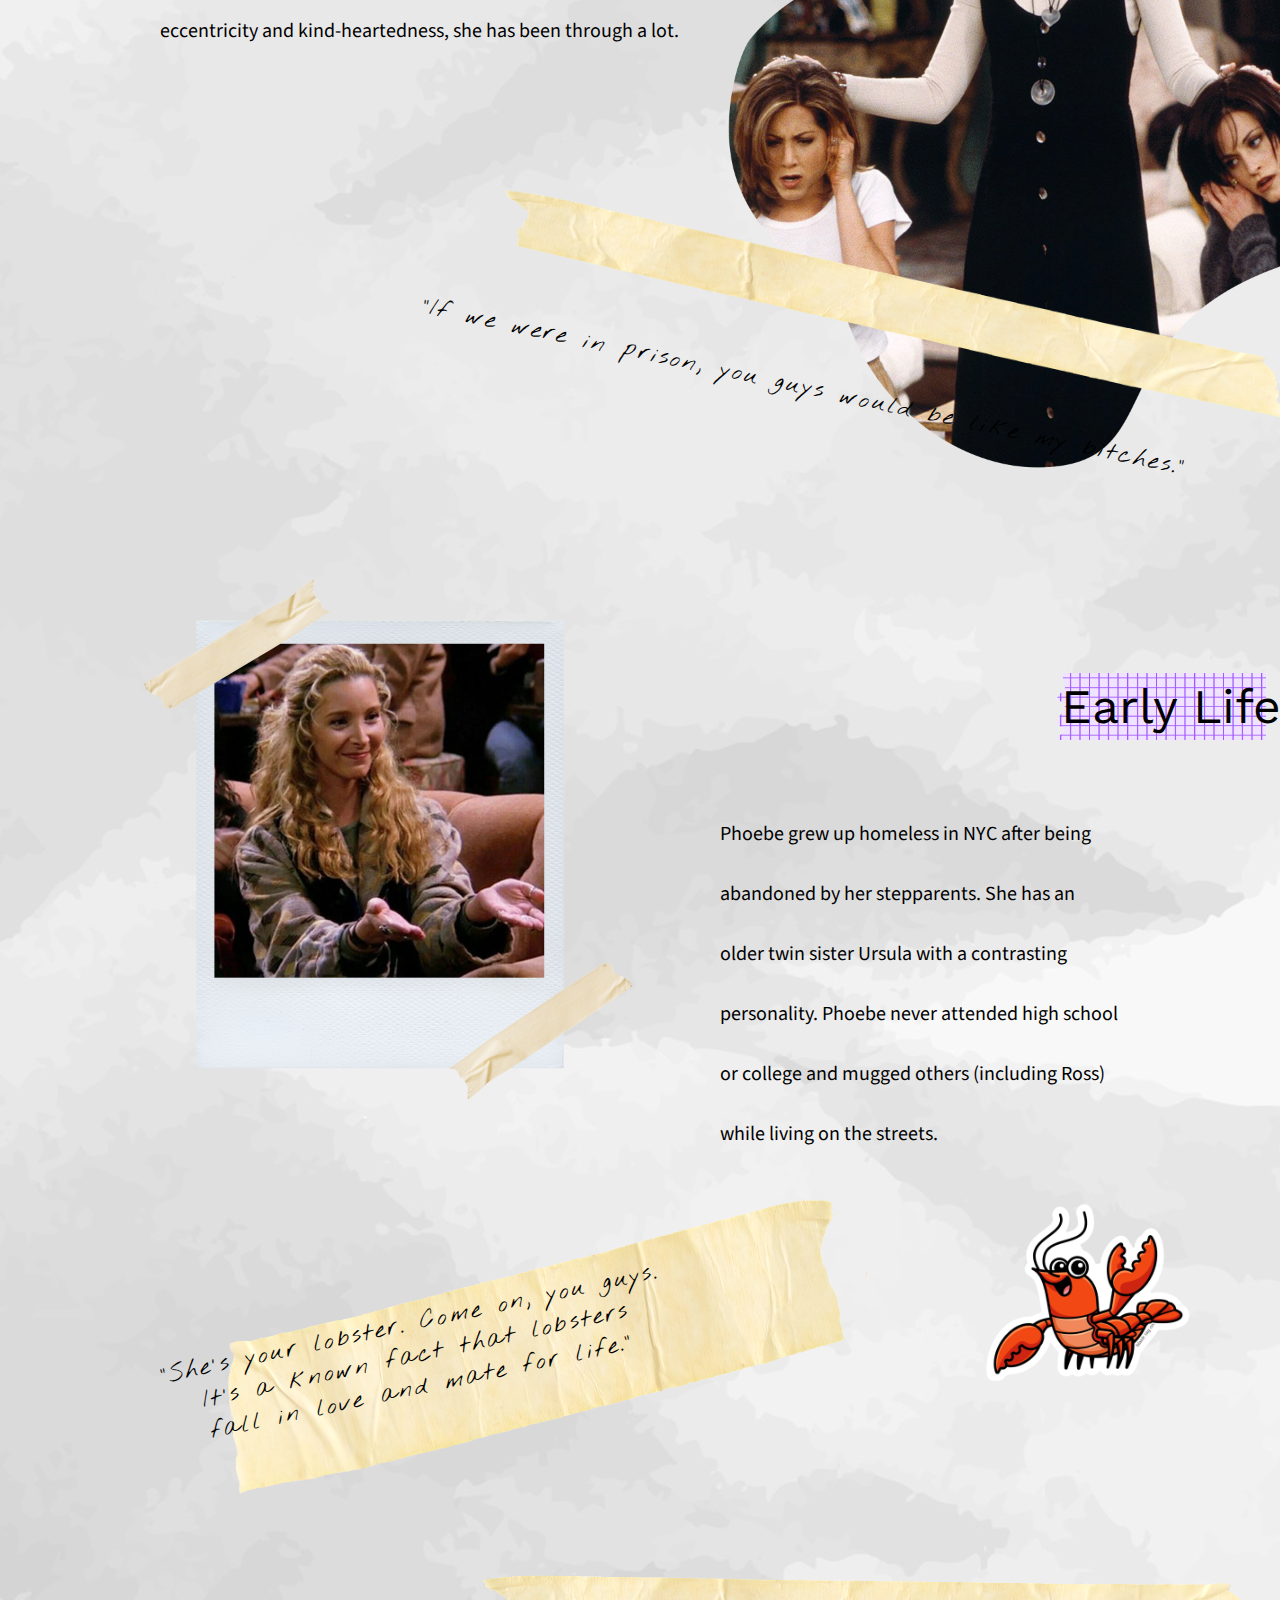
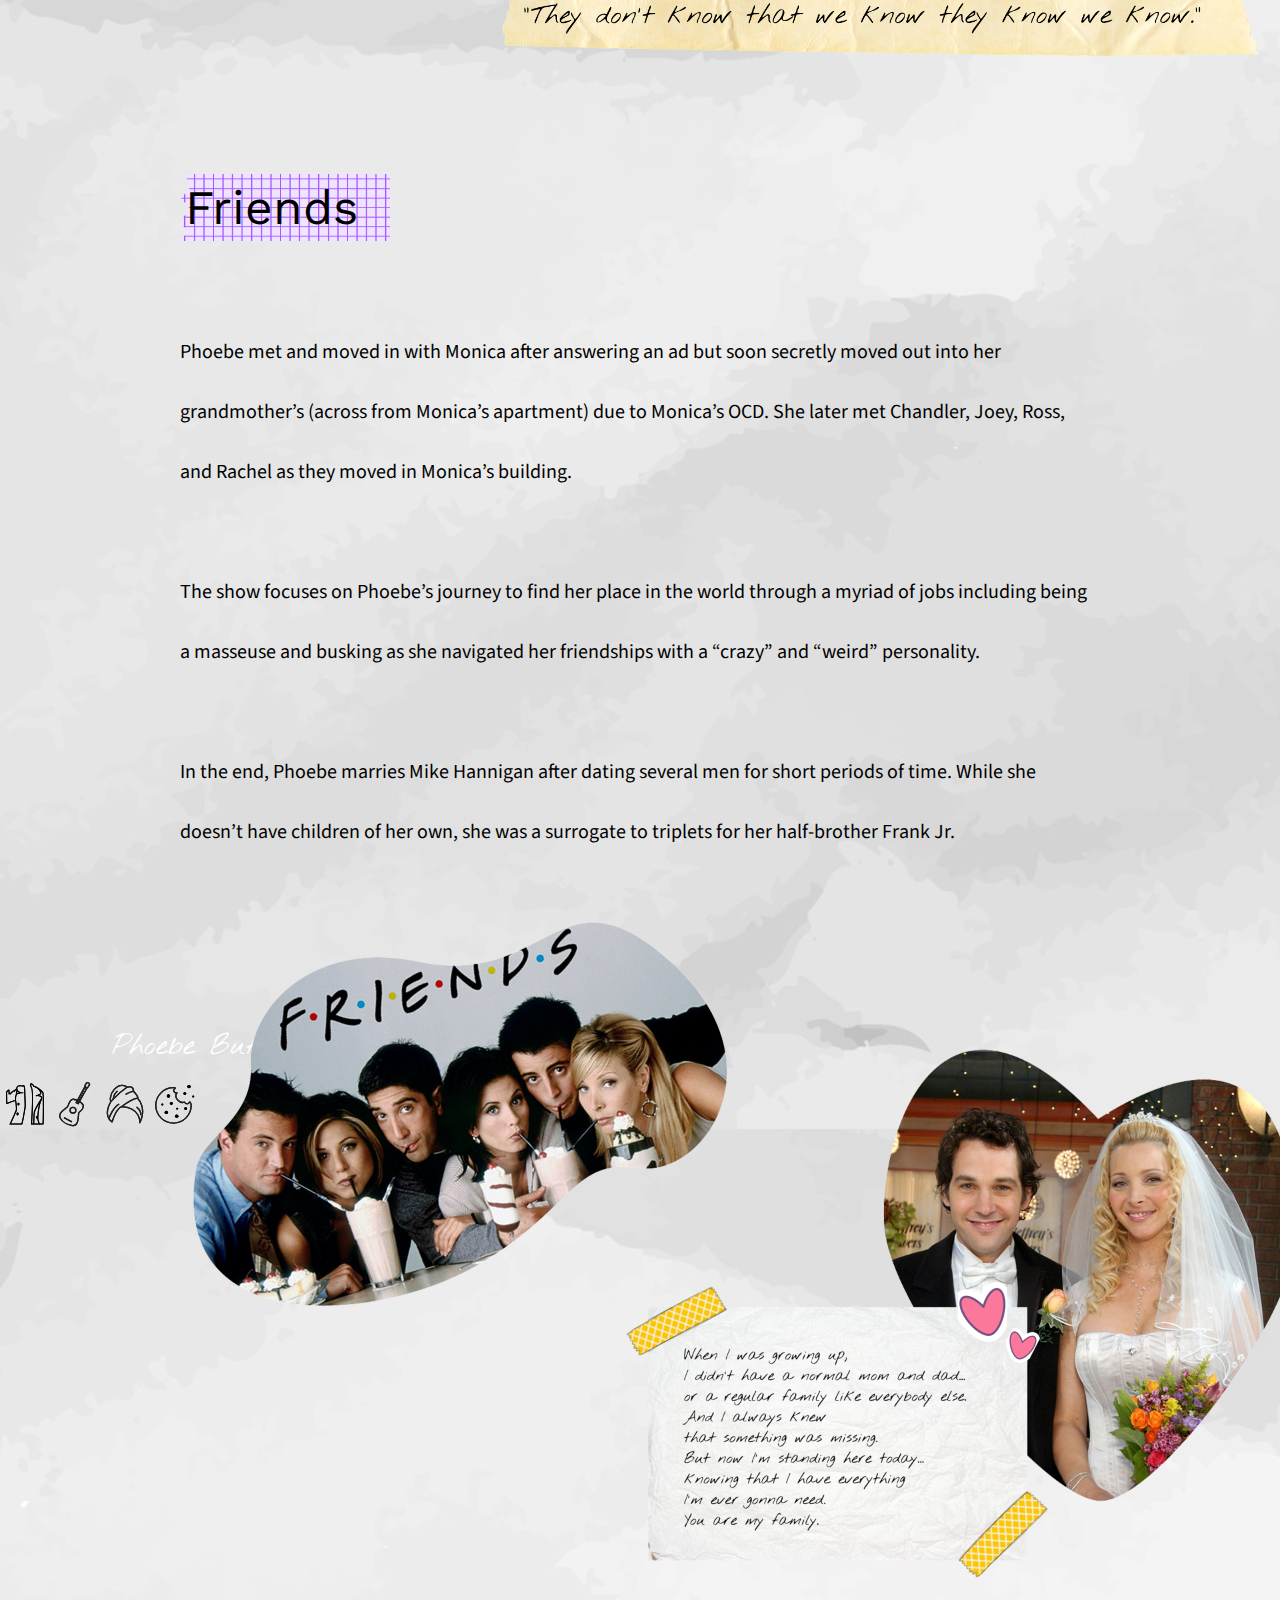
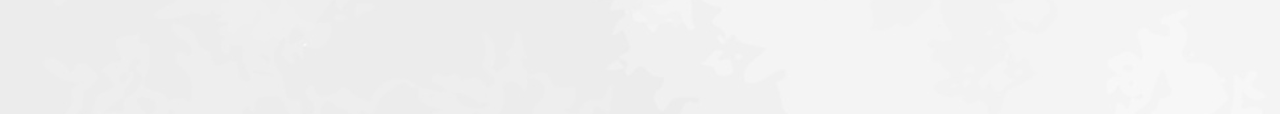
==== commit d39477b8: "updates" ====
--- a/index.html
+++ b/index.html
@@ -81,6 +81,7 @@
 
         </div>
         <img src="media/index/third-quote.png" div class="tape4">
+
         <div>
 
             <div class="container4">
@@ -91,13 +92,27 @@
             </div>
 
         </div>
+
+        <div>
             <img src="media/index/friends.png" div class="image4">
+        </div>
+
         <div>
-
-        </div>
             <img src="media/index/phoebe and mike.png" div class="image5">
             <img src="media/index/hearts.png" div class="hearts">
-        <div>
+        </div>
+
+        <div id="bottonmnav">
+            <div class="phoebebuffay">
+                <a href="index.html"><h6>Phoebe Buffay</h6></a>
+            </div>
+            <div class="sub">
+                <div class="link-item"><a class="outfits" href="outfits.html"><img src="media/nav/orange coat.svg"></a></div>
+                <div class="link-item"><a class="music" href="music.html"><img src="media/nav/guitar.svg"></a></div>
+                <div class="link-item"><a class="careers" href="careers.html"><img src="media/nav/hair turban.svg"></a></div>
+                <div class="link-item"><a class="recipe" href="recipe.html"><img src="media/nav/cookie.svg"></a></div>
+            </div>
+        </div>
     
     </main>
     
--- a/index.css
+++ b/index.css
@@ -4,6 +4,7 @@
     background-image: url('media/index/crumpled paper.jpeg');
     background-size: cover;
     margin: 0;
+    overflow-x: hidden;
 }
 
 a {
@@ -123,9 +124,6 @@
     margin-top: .5em;
     margin-bottom: .5em;
     margin-left: 4em;
-}
-
-h6:hover {
     color: #ffffff;
 }
 
@@ -133,6 +131,23 @@
     display: flex;
     justify-content: space-between;
     background-color: #D5B3FF;
+}
+
+@media (max-width: 700px) {
+    #nav {
+        display: flex;
+        justify-content: space-between;
+        background-color: #D5B3FF;
+        margin-right: -6em;
+    }
+    h6 {
+        margin-left: 1em;
+    }
+}
+
+#bottomnav {
+    display: flex;
+    justify-content: space-between;
 }
   
 .sub {
@@ -245,6 +260,67 @@
     margin-left: 35em;
     position: absolute;
     margin-top: -100px;
+}
+
+@media (max-width: 700px) {
+    .image2 {
+        width: 400px;    
+        height: auto;
+        margin-left: 10em;
+        position: absolute;
+        margin-top: 30em;
+    }
+    
+    .image3 {
+        width: 500px;    
+        height: auto;
+        margin-left: 5em;
+        position: absolute;
+        margin-top: 50px;
+    }
+    
+    .image4 {
+        width: 400px;    
+        height: auto;
+        margin-left: 10em;
+        position: absolute;
+        margin-top: 300px;
+    }
+    
+    .image5 {
+        width: 600px;    
+        height: auto;
+        margin-left: 2em;
+        position: absolute;
+        margin-top: 600px;
+    }
+
+    p2 {
+        padding: 0px;
+        height: 100vh; 
+        margin-right: -4em;
+        margin-left: -4em;
+    }
+
+    .tape2 {
+        width: 100px;    
+        height: auto;
+        margin-left: 30em;
+        position: relative;
+        top: 6em;
+    }
+    
+    .tape3 {
+        width: 400px;    
+        height: auto;
+    }
+    
+    .tape4 {
+        width: 100px;    
+        height: auto;
+        margin-left: -10em;
+        margin-top: 5em;
+    }
 }
 
 .tape2 {
@@ -274,11 +350,33 @@
     text-align: center;
     height: 100vh; 
     background-image: 
-        url('media/index/background.png'),
         url('media/yellow pattern.png');
     background-size: 
-        cover,
         900px;
+}
+
+.text {
+    background-image: 
+        url('media/index/background.png');
+    background-size: contain;
+    background-repeat: no-repeat;
+    background-position: center center;
+    width: 80vh
+}
+
+@media (max-width: 700px) {
+    h1 {
+        font-size: 64px;
+    }
+    h2 {
+        font-size: 16px;
+    }
+    .container {
+        background-repeat: no-repeat, repeat;
+        background-size: 
+            cover,
+            500px; 
+    }
 }
 
 .container2 {
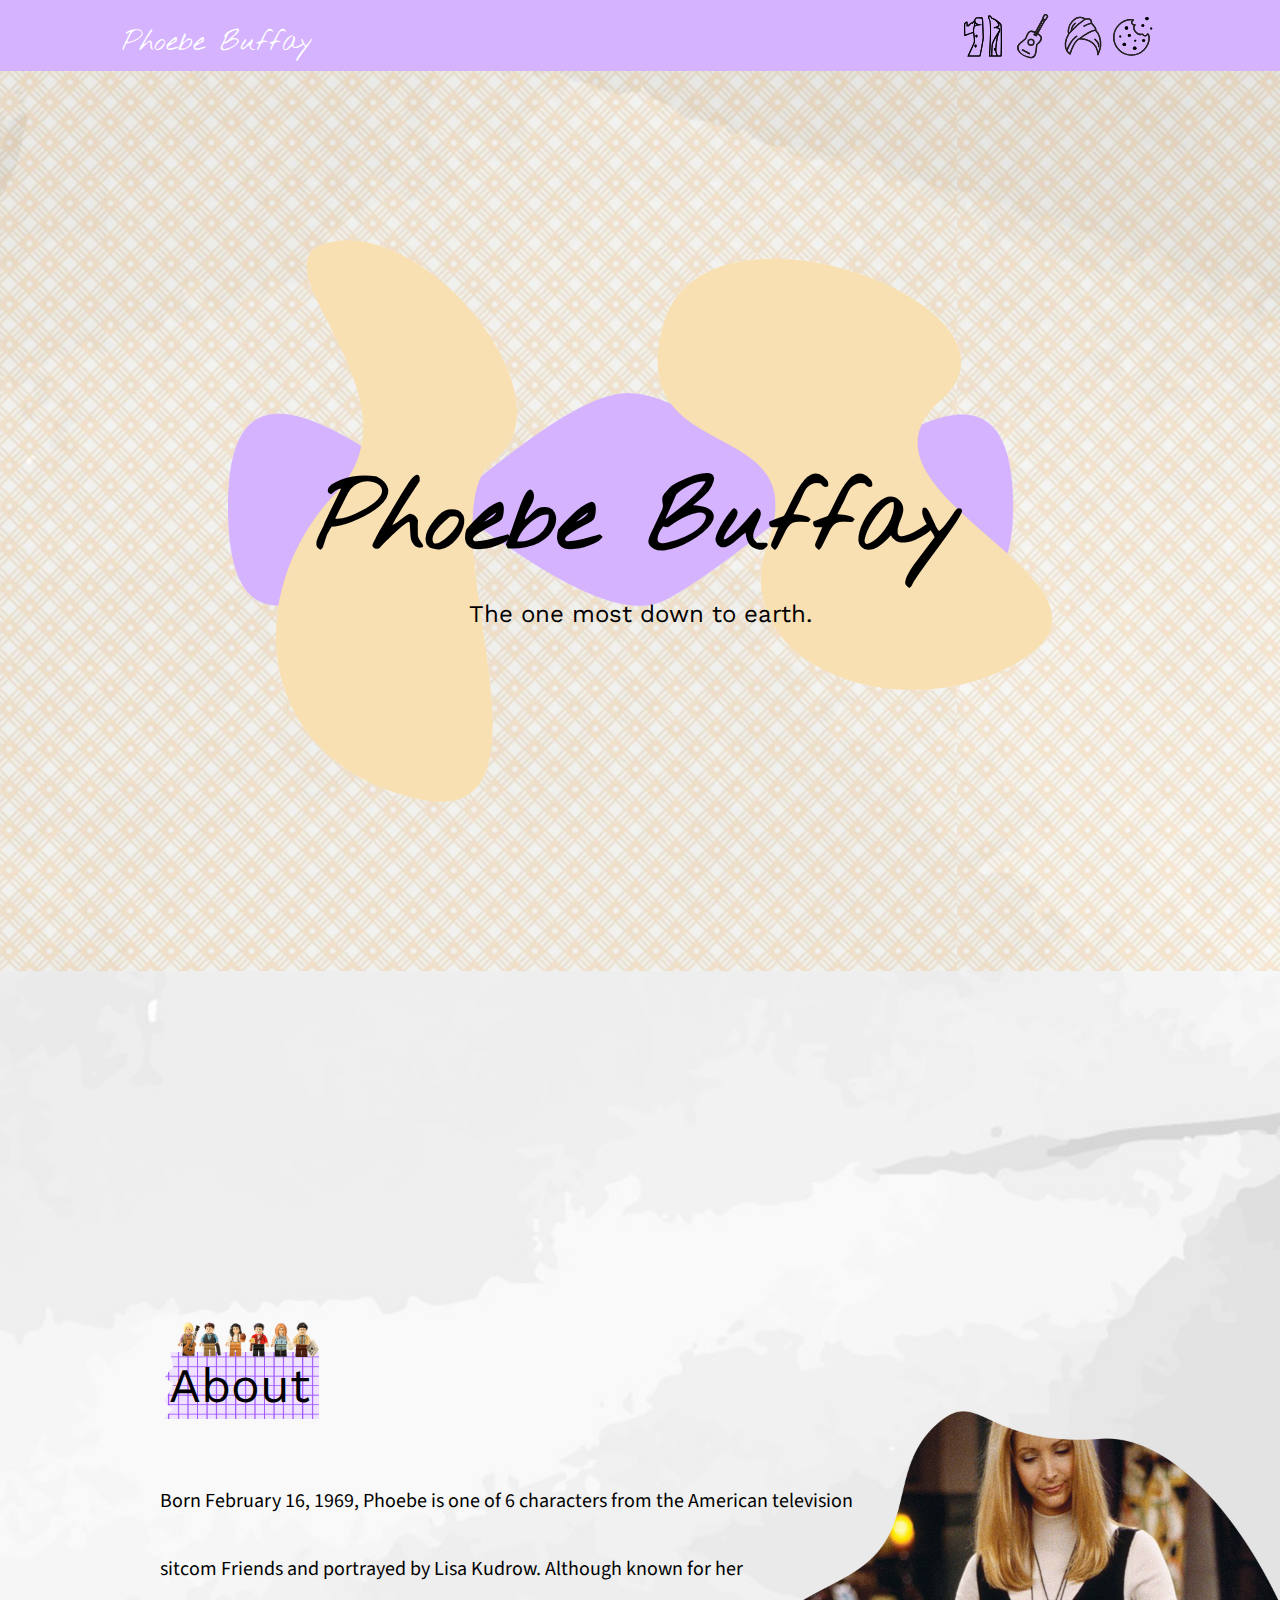
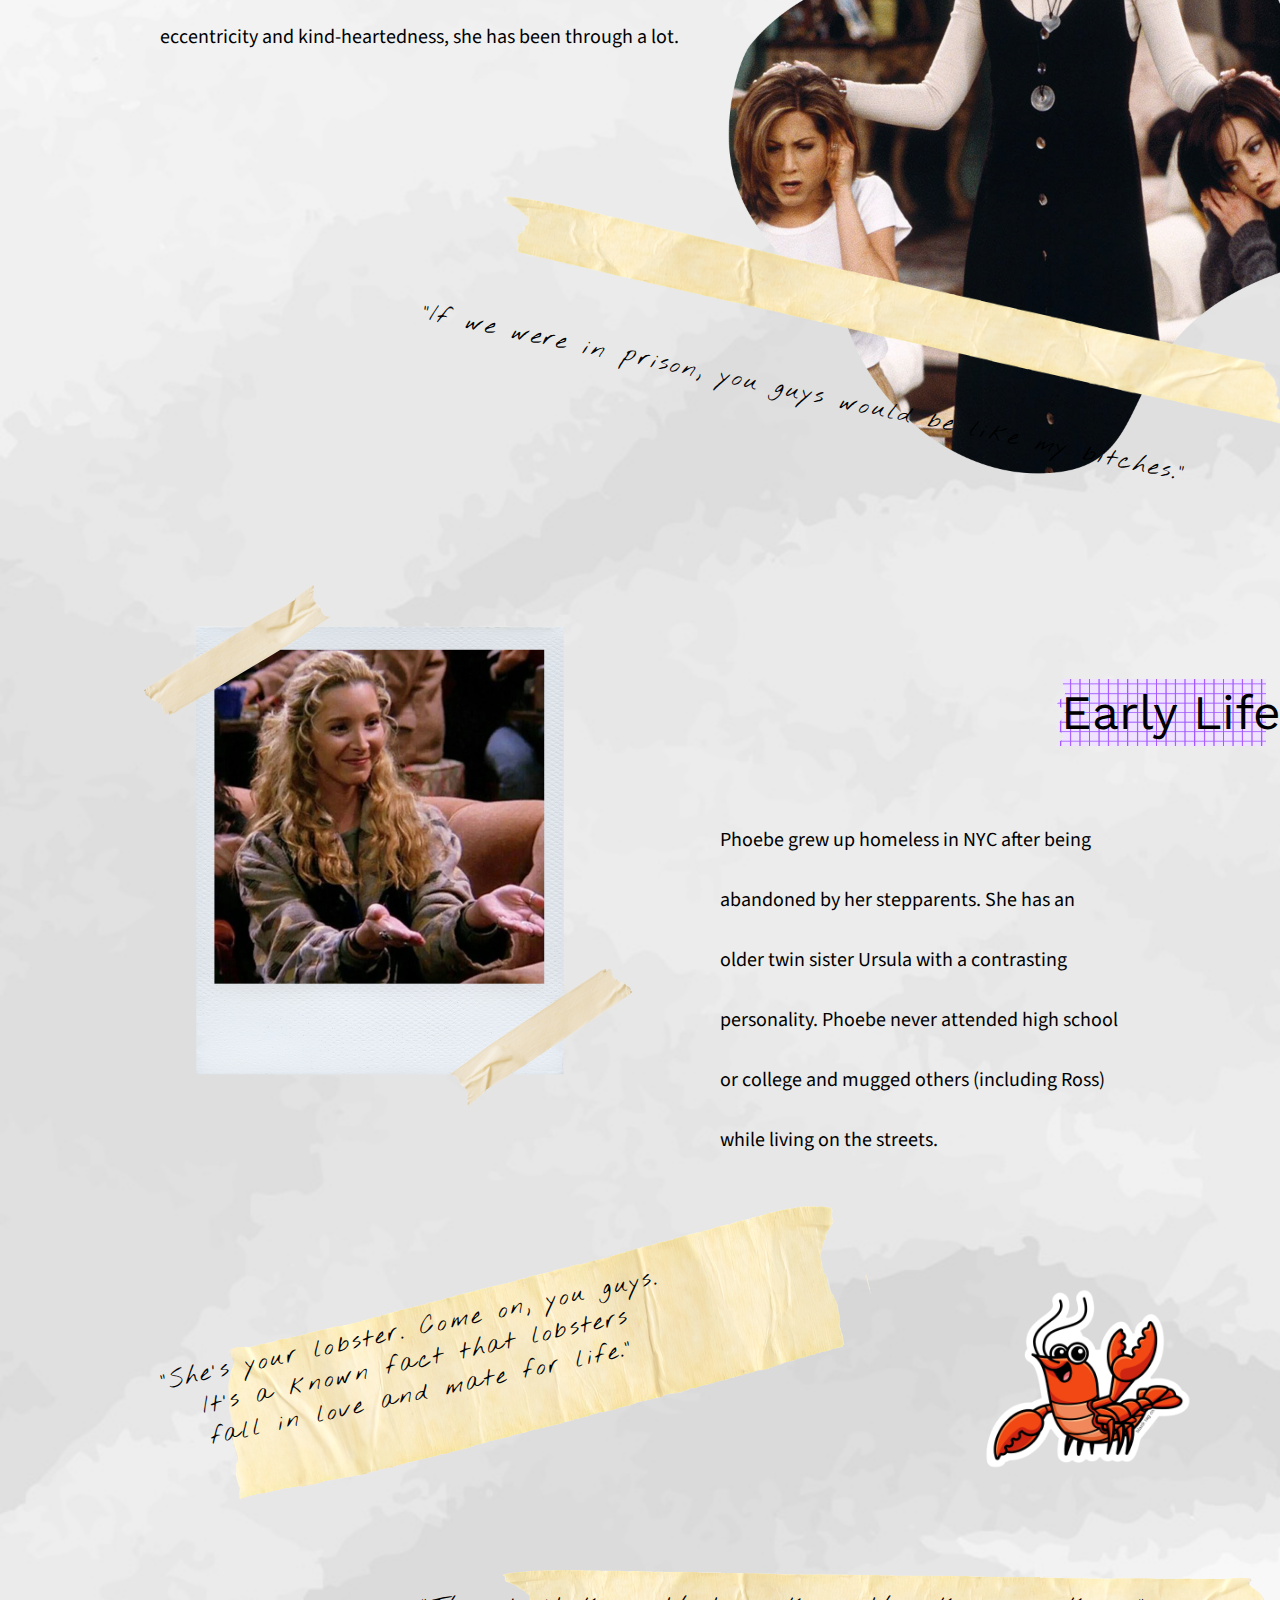
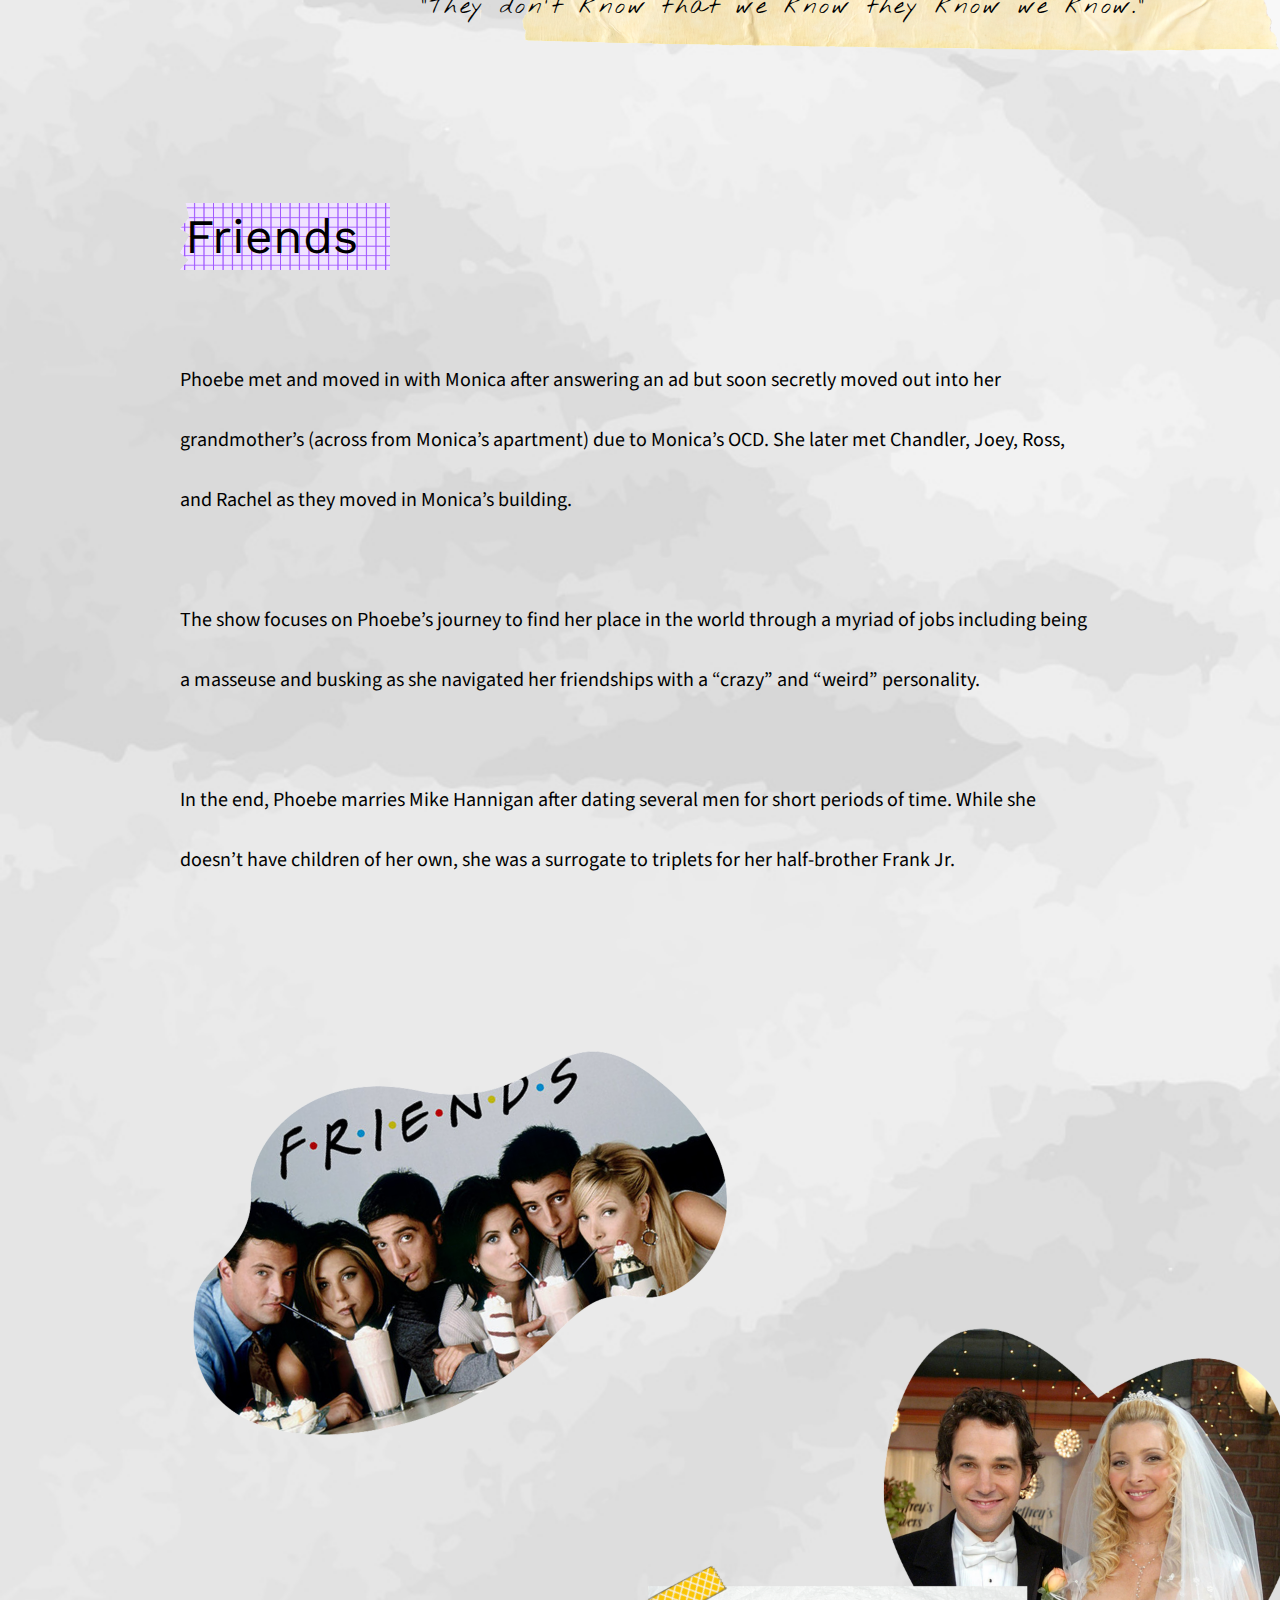
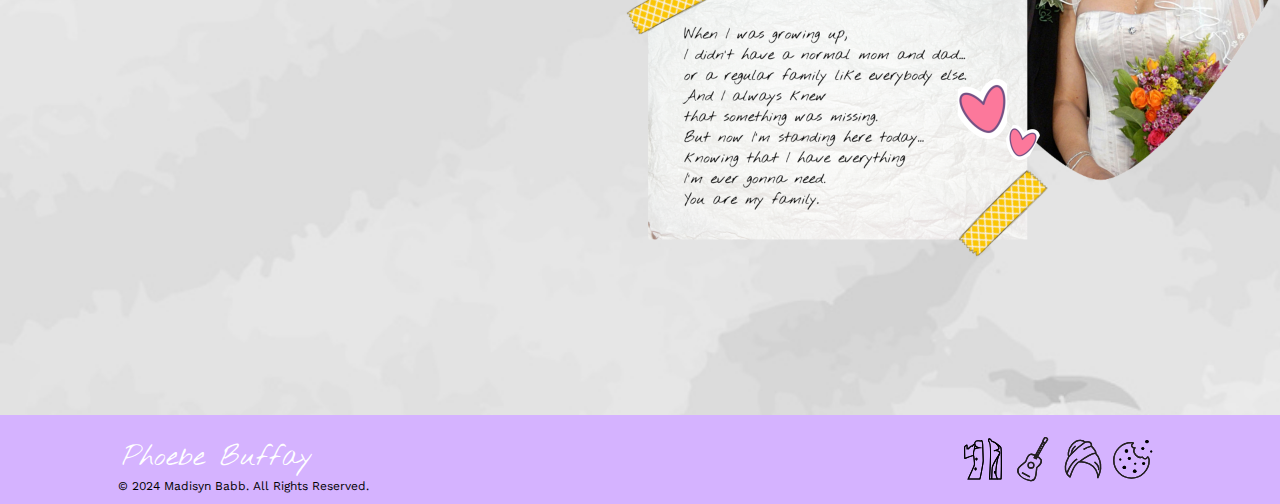
==== commit 0b5f548d: "big big changes" ====
--- a/index.html
+++ b/index.html
@@ -23,23 +23,24 @@
     <main>
 
         <div id="nav">
-                <div class="phoebebuffay">
-                    <a href="index.html"><h6>Phoebe Buffay</h6></a>
-                </div>
-                <div class="sub">
-                    <div class="link-item"><a class="outfits" href="outfits.html"><img src="media/nav/orange coat.svg"></a></div>
-                    <div class="link-item"><a class="music" href="music.html"><img src="media/nav/guitar.svg"></a></div>
-                    <div class="link-item"><a class="careers" href="careers.html"><img src="media/nav/hair turban.svg"></a></div>
-                    <div class="link-item"><a class="recipe" href="recipe.html"><img src="media/nav/cookie.svg"></a></div>
-                </div>
+            <a href="index.html"><h6>Phoebe Buffay</h6></a>
+            <div class="sub">
+                <div class="link-item"><a class="outfits" href="outfits.html"><img src="media/nav/orange coat.svg"></a></div>
+                <div class="link-item"><a class="music" href="music.html"><img src="media/nav/guitar.svg"></a></div>
+                <div class="link-item"><a class="careers" href="careers.html"><img src="media/nav/hair turban.svg"></a></div>
+                <div class="link-item"><a class="recipe" href="recipe.html"><img src="media/nav/cookie.svg"></a></div>
+            </div>
         </div>
       
 
         <div class="container">
-            <div class="text">
-              <h1>Phoebe Buffay</h1>
-              <h2>The one most down to earth.</h2>
+            <div class="image">
+                <div class="text">
+                    <h1>Phoebe Buffay</h1>
+                    <h2>The one most down to earth.</h2>
+                  </div>
             </div>
+            
         </div>
 
         <div class="container2">
@@ -49,7 +50,7 @@
             <p>sitcom Friends and portrayed by Lisa Kudrow. Although known for her</p>
             <p>eccentricity and kind-heartedness, she has been through a lot.</p>
             <img src="media/index/phoebe-rachel-monica.png" div class="image2">
-            <img src="media/index/first-quote.png" div class="tape2">
+            <img src="media/index/first-quote.png" div class="tape">
         </div>
 
         <div class="typewriter">
@@ -58,17 +59,17 @@
             </div>
         </div>
         
+        <div>
+            <img src="media/index/polaroid.png" div class="image3">
         </div>
-            <img src="media/index/polaroid.png" div class="image3">
-        <div>
 
         <div class="container3">
             <h4>Early Life</h4>
             <p2>Phoebe grew up homeless in NYC after being abandoned by her stepparents. She has an older twin sister Ursula with a contrasting personality. Phoebe never attended high school or college and mugged others (including Ross) while living on the streets.</p2>
         </div>
 
-        </div>
-            <img src="media/index/second-quote.png" div class="tape3">
+        <div>
+            <img src="media/index/second-quote.png" div class="tape2">
             <div class="typewriter">
                 <div class="two">
                     <h6>“She's your lobster. Come on, you guys.</h6>
@@ -77,10 +78,15 @@
                 </div>
             </div>
             <img src="media/index/lobster.png" div class="lobster">
-        <div>
+        </div>
 
+        <div><img src="media/index/third-quote.png" div class="tape3"></div>
+     
+        <div class="typewriter">
+            <div class="three">
+                <h6>“They don't know that we know they know we know.”</h6>
+            </div>
         </div>
-        <img src="media/index/third-quote.png" div class="tape4">
 
         <div>
 
@@ -102,9 +108,10 @@
             <img src="media/index/hearts.png" div class="hearts">
         </div>
 
-        <div id="bottonmnav">
-            <div class="phoebebuffay">
+        <div id="bottomnav">
+            <div>
                 <a href="index.html"><h6>Phoebe Buffay</h6></a>
+                <h7>© 2024 Madisyn Babb. All Rights Reserved.</h7>
             </div>
             <div class="sub">
                 <div class="link-item"><a class="outfits" href="outfits.html"><img src="media/nav/orange coat.svg"></a></div>
--- a/index.css
+++ b/index.css
@@ -116,6 +116,12 @@
     margin-left: -28em;
 }
 
+.three {
+    margin-top: -34em;
+    margin-bottom: 5em;
+    margin-left: 18em;
+}
+
 /* nav */
 
 h6 {
@@ -125,29 +131,28 @@
     margin-bottom: .5em;
     margin-left: 4em;
     color: #ffffff;
+    margin-bottom: 0;
+}
+
+h7 {
+    font-family: "Work Sans", sans-serif;
+    font-size: 12px;
+    margin-left: 9em;
 }
 
 #nav {
     display: flex;
     justify-content: space-between;
     background-color: #D5B3FF;
-}
-
-@media (max-width: 700px) {
-    #nav {
-        display: flex;
-        justify-content: space-between;
-        background-color: #D5B3FF;
-        margin-right: -6em;
-    }
-    h6 {
-        margin-left: 1em;
-    }
+    padding: 10px;
 }
 
 #bottomnav {
     display: flex;
     justify-content: space-between;
+    bottom: 0;
+    background-color: #D5B3FF;
+    padding: 10px;
 }
   
 .sub {
@@ -251,32 +256,24 @@
     height: auto;
     margin-left: 10em;
     position: absolute;
-    margin-top: -200px;
+    margin-top: -100px;
 }
 
 .image5 {
     width: 800px;    
     height: auto;
     margin-left: 35em;
-    position: absolute;
-    margin-top: -100px;
+    position: relative;
+    margin-top: 150px;
 }
 
 @media (max-width: 700px) {
-    .image2 {
-        width: 400px;    
-        height: auto;
-        margin-left: 10em;
-        position: absolute;
-        margin-top: 30em;
-    }
     
     .image3 {
         width: 500px;    
         height: auto;
         margin-left: 5em;
         position: absolute;
-        margin-top: 50px;
     }
     
     .image4 {
@@ -284,7 +281,7 @@
         height: auto;
         margin-left: 10em;
         position: absolute;
-        margin-top: 300px;
+        margin-top: 400px;
     }
     
     .image5 {
@@ -292,7 +289,7 @@
         height: auto;
         margin-left: 2em;
         position: absolute;
-        margin-top: 600px;
+        margin-top: 700px;
     }
 
     p2 {
@@ -301,29 +298,23 @@
         margin-right: -4em;
         margin-left: -4em;
     }
-
-    .tape2 {
-        width: 100px;    
-        height: auto;
-        margin-left: 30em;
-        position: relative;
-        top: 6em;
-    }
     
-    .tape3 {
-        width: 400px;    
-        height: auto;
-    }
-    
-    .tape4 {
-        width: 100px;    
-        height: auto;
-        margin-left: -10em;
-        margin-top: 5em;
-    }
-}
-
-.tape2 {
+    #nav {
+        display: flex;
+        justify-content: space-between;
+        margin-right: -6em;
+        margin-left: -6em;
+    }
+
+    #bottomnav {
+        display: flex;
+        justify-content: space-between;
+        margin-right: -6em;
+        margin-left: -6em;
+    }
+}
+
+.tape {
     width: 800px;    
     height: auto;
     margin-left: 30em;
@@ -331,16 +322,17 @@
     top: 6em;
 }
 
+.tape2 {
+    width: 1100px;    
+    height: auto;
+}
+
 .tape3 {
-    width: 1100px;    
-    height: auto;
-}
-
-.tape4 {
     width: 800px;    
     height: auto;
     margin-left: 30em;
     margin-top: 5em;
+    margin-bottom: 30em;
 }
 
 .container {
@@ -352,32 +344,28 @@
     background-image: 
         url('media/yellow pattern.png');
     background-size: 
-        900px;
+        contain;
 }
 
 .text {
+    width: 100%;
+    height: 100%;
+    display: flex;
+    flex-direction: column;
+    justify-content: center;
+    align-items: center;
+}
+
+.image {
     background-image: 
         url('media/index/background.png');
     background-size: contain;
     background-repeat: no-repeat;
     background-position: center center;
-    width: 80vh
-}
-
-@media (max-width: 700px) {
-    h1 {
-        font-size: 64px;
-    }
-    h2 {
-        font-size: 16px;
-    }
-    .container {
-        background-repeat: no-repeat, repeat;
-        background-size: 
-            cover,
-            500px; 
-    }
-}
+    width: 100%;
+    height: 100%;
+}
+
 
 .container2 {
     display: flex;
@@ -386,7 +374,9 @@
     padding: 20px;
     height: 100vh;  
     margin-top: 15em;
-}
+    /* background-color: red; */
+}
+
 
 .container3 {
     display: flex;
@@ -412,7 +402,8 @@
     width: 600px;
     height: auto;
     margin-left: 42em;
-    position: absolute;
+    margin-top: -150em;
+    position: relative;
     animation: wiggle 0.5s ease-in-out infinite;
   }
 
@@ -438,7 +429,7 @@
     width: 600px;
     height: auto;
     margin-left: 50em;
-    margin-top: -30em;
+    margin-top: -25em;
     position: absolute;
     animation: wiggle 0.5s ease-in-out infinite;
   }
@@ -460,6 +451,3 @@
         transform: rotate(0deg); /* Return to normal position */
     }
 }
-
-
-  